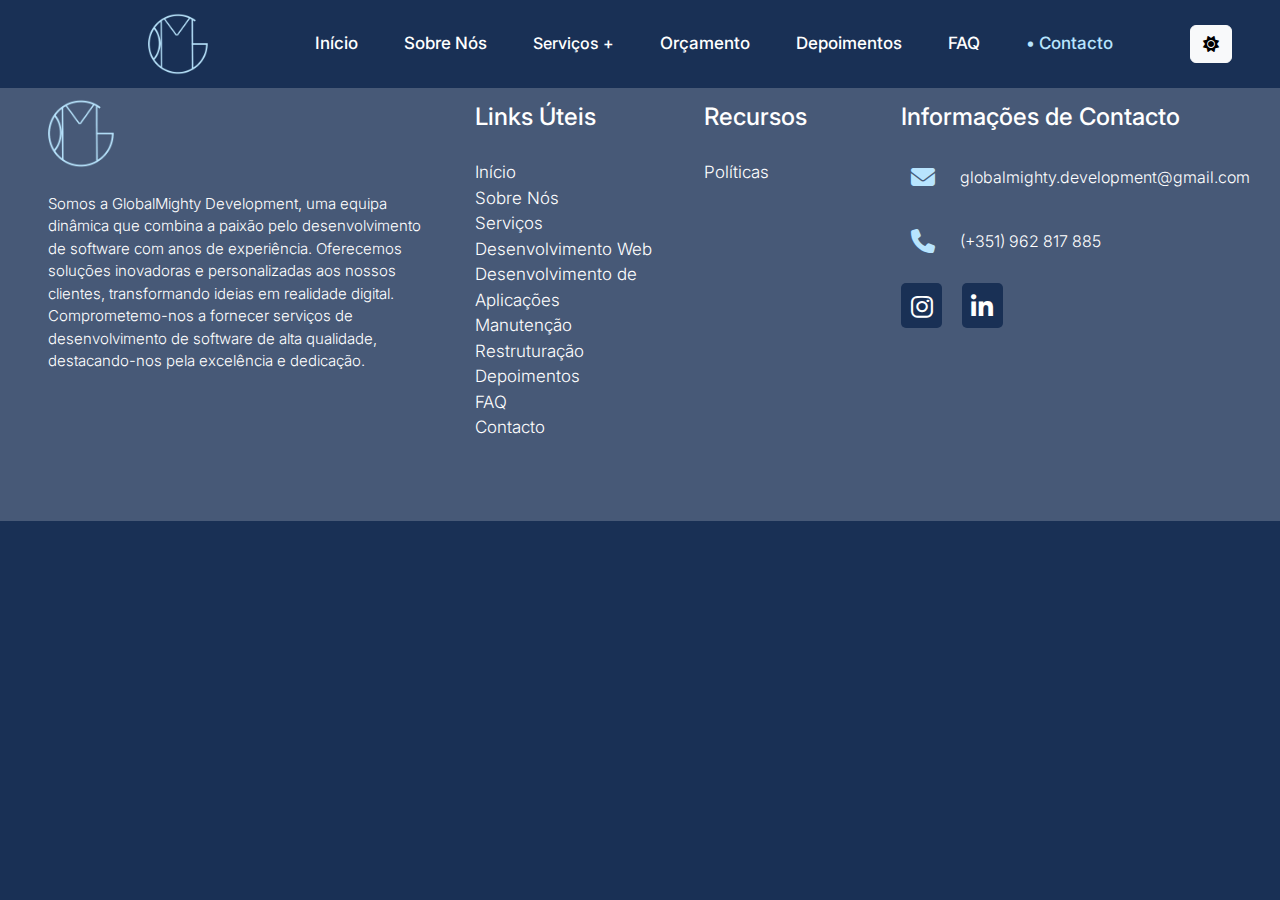
==== agradecimentos/agradecimento-contacto.html @ f784cde9 "Remove search" ====
<!DOCTYPE html>
<html lang="pt-PT">

<head>
    <meta charset="UTF-8">
    <meta http-equiv="X-UA-Compatible" content="IE=edge">
    <meta name="viewport" content="width=device-width, initial-scale=1.0">

    <link rel="preconnect" href="https://fonts.googleapis.com">
    <link rel="preconnect" href="https://fonts.gstatic.com" crossorigin>
    <link href="https://fonts.googleapis.com/css2?family=Inter:wght@100;300;400;500;600;700;800;900&display=swap"
        rel="stylesheet">

    <link rel="icon" href="../ASSETS/xIcon.png">
    <link href="../ASSETS/fontawesome-free-6.4.2-web/css/all.css" rel="stylesheet">
    <link rel="stylesheet" href="../CSS/bootstrap.min.css">
    <link rel="stylesheet" href="../CSS/darkMode.css">
    <link rel="stylesheet" href="../CSS/lightMode.css">
    <link rel="stylesheet" href="../CSS/styles.css">
    <title>GlobalMighty - Agradecemos o Contacto</title>
</head>

<body class="dark" onload="setLastPage('Contacto')">
    <header>
        <nav class="navbar navbar-expand-lg navbar-dark bg-ghost fixed-top ps-5 pe-5">
            <div class="container-fluid">
                <a class="navbar-brand dark-Logo" onclick="getPointSubPage('#Inicio')">
                    <img id="logoDark" class="logo" src="../ASSETS/logoDark.png" alt="GlobalMighty">
                    <img id="logoLight" class="logo hidden" src="../ASSETS/logoLight.png" alt="GlobalMighty">
                </a>
                <button class="navbar-toggler collapsed d-flex d-lg-none flex-column justify-content-around"
                    type="button" data-bs-toggle="collapse" data-bs-target="#navbarSupportedContent"
                    aria-controls="navbarSupportedContent" aria-expanded="false" aria-label="Toggle navigation">
                    <span class="toggler-icon top-bar"></span>
                    <span class="toggler-icon middle-bar"></span>
                    <span class="toggler-icon bottom-bar"></span>
                </button>
                <div class="collapse navbar-collapse" id="navbarSupportedContent">
                    <ul class="navbar-nav ms-auto me-auto mb-2 mb-lg-0">
                        <li class="nav-item">
                            <a class="nav-link active" id="InicioNav" aria-current="page"
                                onclick="getPointSubPage('#Inicio')"><span class="" id="dotInicio">&#8226;</span>
                                Início</a>
                        </li>
                        <li class="nav-item">
                            <a class="nav-link active" id="SobreNosNav" onclick="getPointSubPage('#SobreNos')"><span
                                    class="hidden" id="dotSobreNos">&#8226;</span> Sobre Nós</a>
                        </li>
                        <li class="nav-item dropdown">
                            <a class="nav-link active dropbtn" id="ServicosNav"
                                onclick="getPointSubPage('#Servicos')"><span class="hidden"
                                    id="dotServicos">&#8226;</span> Serviços +</a>
                            <div class="dropdown-content">
                                <a href="../servicos/desenvolvimento-web.html">Desenvolvimento Web</a>
                                <a href="../servicos/desenvolvimento-apps.html">Desenvolvimento de Aplicações</a>
                                <a href="../servicos/manutencao.html">Manutenção</a>
                                <a id="dropdownItem4" href="../servicos/restruturacao.html">Restruturação</a>
                            </div>
                        </li>
                        <li class="nav-item">
                            <a class="nav-link active" id="OrcamentoNav" onclick="getPointSubPage('#Orcamento')"><span
                                    class="hidden" id="dotOrcamento">&#8226;</span> Orçamento</a>
                        </li>
                        <li class="nav-item">
                            <a class="nav-link active" id="DepoimentosNav"
                                onclick="getPointSubPage('#Depoimentos')"><span class="hidden"
                                    id="dotDepoimentos">&#8226;</span> Depoimentos</a>
                        </li>
                        <li class="nav-item">
                            <a class="nav-link active" id="FAQNav" onclick="getPointSubPage('#FAQ')"><span
                                    class="hidden" id="dotFAQ">&#8226;</span> FAQ</a>
                        </li>
                        <li class="nav-item">
                            <a class="nav-link active" id="ContactoNav" onclick="getPointSubPage('#Contacto')"><span
                                    class="hidden" id="dotContacto">&#8226;</span> Contacto</a>
                        </li>
                    </ul>
                    <ul class="navbar-nav ms-auto mb-2 mb-lg-0">
                        <li class="nav-item">
                            <button class="btn btn-light tema" onclick="changeTema()">
                                <i class="fa-solid fa-sun"></i>
                            </button>
                        </li>
                    </ul>
                </div>
            </div>
        </nav>
    </header>

    <main>
        <div class="conteudo container-fluid text-center">
            <section id="agradecimento" class="agradecimento">
                <div class="titulo">Agradecemos por entrar em contacto!</div>
                <div class="subtitulo">Responderemos à sua mensagem assim possivel.</div>
            </section>
        </div>
    </main>

    <footer class="p-5">
        <div class="row">
            <div class="col-12 col-xl-4 mb-3 marginEnd">
                <div class="logo">
                    <img id="logoDarkFooter" class="" src="../ASSETS/logoDark.png" alt="GlobalMighty">
                    <img id="logoLightFooter" class="hidden" src="../ASSETS/logoLight.png" alt="GlobalMighty">
                </div>
                <div class="descricao">
                    Somos a GlobalMighty Development, uma equipa dinâmica que combina a paixão pelo desenvolvimento de
                    software com anos de experiência. Oferecemos soluções inovadoras e personalizadas aos nossos
                    clientes, transformando ideias em realidade digital.
                    Comprometemo-nos a fornecer serviços de desenvolvimento de software de alta qualidade,
                    destacando-nos pela excelência e dedicação.
                </div>
            </div>
            <div class="col-12 col-xl-2 mb-3 marginEnd">
                <div class="titulo">Links Úteis</div>
                <div class="items">
                    <ul class="footerLinks">
                        <li class="link"><a onclick="getPointSubPage('#Inicio')">
                                Início</a>
                        </li>
                        <li class="link"><a onclick="getPointSubPage('#SobreNos')">
                                Sobre Nós</a>
                        </li>
                        <li class="link"><a onclick="getPointSubPage('#Servicos')">
                                Serviços</a>
                        </li>
                        <li class="link"><a href="../servicos/desenvolvimento-web.html">
                                Desenvolvimento Web</a>
                        </li>
                        <li class="link"><a href="../servicos/desenvolvimento-apps.html">
                                Desenvolvimento de Aplicações</a>
                        </li>
                        <li class="link"><a href="../servicos/manutencao.html">
                                Manutenção</a>
                        </li>
                        <li class="link"><a href="../servicos/restruturacao.html">
                                Restruturação</a>
                        </li>
                        <li class="link"><a onclick="getPointSubPage('#Depoimentos')">
                                Depoimentos</a>
                        </li>
                        <li class="link"><a onclick="getPointSubPage('#FAQ')">
                                FAQ</a>
                        </li>
                        <li class="link"><a onclick="getPointSubPage('#Contacto')">
                                Contacto</a>
                        </li>
                    </ul>
                </div>
            </div>
            <div class="col-12 col-xl-2 mb-3">
                <div class="titulo">Recursos</div>
                <div class="items">
                    <ul class="footerLinks">
                        <li class="link"><a href="">
                                Políticas</a>
                        </li>
                    </ul>
                </div>
            </div>
            <div class="col-12 col-xl-3 mb-3">
                <div class="titulo">Informações de Contacto</div>
                <div class="contactos">
                    <div class="row">
                        <div class="item row">
                            <div class="email">
                                <i class="icon fa-solid fa-envelope"></i><span
                                    class="texto">globalmighty.development@gmail.com</span>
                            </div>
                        </div>
                    </div>
                    <div class="row">
                        <div class="item">
                            <div class="telemovel">
                                <i class="icon fa-solid fa-phone"></i><span class="texto">(+351) 962 817 885</span>
                            </div>
                        </div>
                    </div>
                    <div class="redesSociais">
                        <div class="item instagram"><a href="https://www.instagram.com/globalmighty/" target="_blank"><i
                                    class="fa-brands fa-instagram"></i></a></div>
                        <div class="item linkedin"><a href="https://www.linkedin.com/company/globalmighty-development"
                                target="_blank"><i class="fa-brands fa-linkedin-in"></i></a></div>
                    </div>
                </div>
            </div>
        </div>
    </footer>

    <script src="../JS/bootstrap.bundle.min.js"></script>
    <script src="../JS/main.js"></script>
    <script src="../JS/tema.js"></script>
</body>

</html>
---- CSS/darkMode.css ----
:root {
    /* darkMode */
    --darkMode-background-color: #193055;
    --darkMode-color: #ffffff;
    --darkMode-corNav: #B8E4FE;
    --darkMode-hover: #8E8FFA;
}


body.dark {
    background-color: #193055;
    color: #ffffff;
}

.dark .bg-ghost {
    background-color: var(--darkMode-background-color);
}

.dark .nav-link:hover {
    color: var(--darkMode-corNav) !important;
}

.dark .nav-item #InicioNav {
    color: var(--darkMode-corNav);
}

.dark .toggler-icon {
    background: #ffffff;
}

.dropbtn {
    color: white;
}

.dropdown-content {
    background-color: #ffffff;
    box-shadow: 0px 8px 16px 0px rgba(0, 0, 0, 0.2);
}

.dropdown-content a {
    color: #000 !important;
}

.dropdown-content a:hover {
    background-color: #dddd;
}

.dark a {
    color: #ffffff;
}

.dark a:hover {
    color: var(--darkMode-corNav);
}

.dark .slogan {
    color: var(--darkMode-corNav);
}

.dark .Inicio .titulo .dualTone {
    color: var(--darkMode-corNav);
}

.dark .Inicio .btnServicos .btn {
    color: var(--darkMode-corNav);
    border-color: var(--darkMode-corNav);
}

.dark .Inicio .btnServicos .btn:hover {
    color: var(--darkMode-color);
    border-color: var(--darkMode-hover);
    box-shadow: inset 0px 0px 50px 5px rgba(142, 143, 250, 0.65);
}

.dark .sobreNos .titulo .dualTone {
    color: var(--darkMode-corNav);
}

.dark .sobreNos .btnServicos .btn {
    color: var(--darkMode-corNav);
    border-color: var(--darkMode-corNav);
}

.dark .sobreNos .btnServicos .btn:hover {
    color: var(--darkMode-color);
    border-color: var(--darkMode-hover);
    box-shadow: inset 0px 0px 50px 5px rgba(142, 143, 250, 0.65);
}

.dark .sobreNos .pontosFortes .conteudo .imagem {
    background: rgba(184, 228, 254, 0.30);
}

.dark .sobreNos .pontosFortes .conteudo .imagem .icon {
    color: #B8E4FE;
}

.dark .servicos .titulo .dualTone {
    color: var(--darkMode-corNav);
}

.dark .servicos .servicosList .card {
    border-color: var(--darkMode-corNav);
}

.dark .servicos .servicosList .card {
    border-color: var(--darkMode-corNav);
}

.dark .servicos .servicosList .card .icon {
    color: var(--darkMode-corNav);
}

.dark .servicos .servicosList .card .lerMais a {
    color: var(--darkMode-corNav);
}

.dark .servicos .servicosList .card .icon svg {
    fill: var(--darkMode-corNav) !important;
    color: var(--darkMode-corNav) !important;
}

.dark .contacto .titulo .dualTone {
    color: var(--darkMode-corNav);
}

.dark .contacto form .inputGrupo .input {
    background: rgba(255, 255, 255, 0.10);
    color: var(--darkMode-color);
}

.dark .contacto form .inputGrupo .input:focus {
    box-shadow: 0 0 10px 5px rgba(184, 229, 255, 0.4);
}

.dark .contacto form .btnContacto .btn {
    border: 2px solid var(--darkMode-corNav);
    color: var(--darkMode-corNav);
}

.dark .contacto form .btnContacto .btn:hover {
    color: var(--darkMode-color);
    border-color: var(--darkMode-hover);
    box-shadow: inset 0px 0px 50px 5px rgba(142, 143, 250, 0.65);
}


.dark .depoimentos .bgDepoimento {
    background: rgba(255, 255, 255, 0.20);
}


.dark .depoimentos .bgDepoimento .depoimento .depoimentoCard .dualTone {
    color: var(--darkMode-corNav);
}


.dark .depoimentos .bgDepoimento .depoimento .btnDepoimento i:hover {
    color: var(--darkMode-corNav);
}

.dark .depoimentos .bgDepoimento .depoimento .btnDepoimento i:active,
.dark .depoimentos .bgDepoimento .depoimento .btnDepoimento i:focus {
    color: var(--darkMode-background-color);
}

.dark .faq .dualTone {
    color: var(--darkMode-corNav);
}

.dark .faq .accordion {
    --bs-accordion-bg: none;
    --bs-accordion-color: none;
    --bs-accordion-border-color: var(--darkMode-corNav);
    --bs-accordion-border-width: 2px;
    --bs-accordion-btn-color: var(--darkMode-color);
    --bs-accordion-btn-bg: var(--darkMode-background-color);
    --bs-accordion-btn-focus-border-color: var(--darkMode-corNav);
    --bs-accordion-btn-focus-box-shadow: none;
    --bs-accordion-active-color: var(--darkMode-color);
    --bs-accordion-active-bg: var(--darkMode-background-color);
}


.dark .orcamento .titulo .dualTone {
    color: var(--darkMode-corNav);
}

.dark .orcamento form .inputGrupo .input {
    background: rgba(255, 255, 255, 0.10);
    color: var(--darkMode-color);
}

.dark .orcamento form .inputGrupo .input:focus {
    box-shadow: 0 0 10px 5px rgba(184, 229, 255, 0.4);
}

.dark .orcamento form .inputGrupo .form-select {
    background: rgba(255, 255, 255, 0.10);
    color: var(--darkMode-color);
}

.dark .orcamento form .inputGrupo .form-check-input:focus,
.dark .orcamento form .inputGrupo .form-check-input:hover{
    box-shadow: 0 0 10px 1px rgba(184, 229, 255, 0.4);
}

.dark .orcamento form .inputGrupo .form-select option {
    background-color: #193055;
}

.dark .orcamento form .inputGrupo .form-select:focus {
    box-shadow: 0 0 10px 5px rgba(184, 229, 255, 0.4);
}

.dark .orcamento form .btnOrcamento .btn {
    border: 2px solid var(--darkMode-corNav);
    color: var(--darkMode-corNav);
}

.dark .orcamento form .btnOrcamento .btn:hover {
    color: var(--darkMode-color);
    border-color: var(--darkMode-hover);
    box-shadow: inset 0px 0px 50px 5px rgba(142, 143, 250, 0.65);
}

.dark footer {
    background-color: rgba(255, 255, 255, 0.20);
}

.dark footer .footerLinks .link {
    color: var(--darkMode-color);
}

.dark footer .footerLinks .link:hover {
    color: var(--darkMode-corNav);
}

.dark footer .contactos .texto {
    color: var(--darkMode-color);
}

.dark footer .contactos .icon {
    color: var(--darkMode-corNav);
}

.dark footer .contactos .redesSociais .item {
    background-color: var(--darkMode-background-color);
}

.dark .servico .dualTone {
    color: var(--darkMode-corNav);
}

.dark .servico .foto img {
    filter: drop-shadow(3px 4px 9px rgba(0, 0, 0, 0.45));
}

.dark .servico .sideContainer1,
.dark .servico .sideContainer2 {
    background: rgba(255, 255, 255, 0.20);
}

.dark .servico .sideContainer1 .item {
    color: var(--darkMode-color);
    background: rgba(25, 48, 85, 0.50);
}

.dark .servico .sideContainer1 .item:hover {
    background-color: var(--darkMode-background-color);
}

.dark .servico .sideContainer1 .item:hover a {
    color: var(--darkMode-color);
}

.dark .servico .sideContainer1 .item svg {
    fill: var(--darkMode-color);
}

.dark .servico .sideContainer2 .redesSociais .redes .item {
    background-color: var(--darkMode-background-color);
}
---- CSS/lightMode.css ----
:root {
    /* lightMode */
    --lightMode-background-color: #ffff;
    --lightMode-color: #000;
    --lightMode-corNav: #193055;
    --lightMode-hover: #7752FE;
}


body.light {
    background-color: var(--lightMode-background-color);
    color: var(--lightMode-color);
}

.light .bg-ghost {
    background-color: var(--lightMode-background-color);
}

.light .nav-link {
    color: var(--lightMode-corNav) !important;
}

.light .nav-link:hover {
    color: var(--lightMode-corNav) !important;
}

.light #InicioNav {
    color: var(--lightMode-corNav);
}

.light .toggler-icon {
    background: var(--lightMode-corNav);
}

.light .procurar i {
    color: #000;
}

/* .light .procurar:hover{ 
    background-color: #ffff !important;
} */

.light a {
    color: var(--lightMode-corNav);
}

.light a:hover {
    color: var(--lightMode-corNav);
}

.light a:hover {
    color: var(--lightMode-hover);
}

.light .slogan {
    color: var(--lightMode-corNav);
}

.light .Inicio .titulo .dualTone {
    color: var(--lightMode-corNav);
}

.light .Inicio .btnServicos .btn {
    color: var(--lightMode-corNav);
    border-color: var(--lightMode-corNav);
}

.light .Inicio .btnServicos .btn:hover {
    color: var(--lightMode-corNav);
    border-color: var(--lightMode-hover);
    box-shadow: inset 0px 0px 50px 5px rgba(119, 82, 254, 0.65);
}

.light .sobreNos .titulo .dualTone {
    color: var(--lightMode-corNav);
}

.light .sobreNos .btnServicos .btn {
    color: var(--lightMode-corNav);
    border-color: var(--lightMode-corNav);
}

.light .sobreNos .btnServicos .btn:hover {
    color: var(--lightMode-corNav);
    border-color: var(--lightMode-hover);
    box-shadow: inset 0px 0px 50px 5px rgba(119, 82, 254, 0.65);
}

.light .sobreNos .pontosFortes .conteudo .imagem {
    background: rgba(25, 49, 87, 0.30)
}

.light .sobreNos .pontosFortes .conteudo .imagem .icon {
    color: var(--lightMode-corNav);
}

.light .servicos .titulo .dualTone {
    color: var(--lightMode-corNav);
}

.light .servicos .servicosList .card {
    border-color: var(--lightMode-corNav);
}

.light .servicos .servicosList .card .icon svg {
    fill: var(--lightMode-corNav) !important;
    color: var(--lightMode-corNav) !important;
}

.light .contacto .titulo .dualTone {
    color: var(--lightMode-corNav);
}

.light .contacto form .inputGrupo .input {
    background: rgba(25, 49, 87, 0.25);
    color: var(--lightMode-color);
}

.light .contacto form .inputGrupo .input:focus {
    box-shadow: 0 0 10px 5px rgba(25, 49, 87, 0.5);
}

.light .contacto form .btnContacto .btn {
    border: 2px solid var(--lightMode-corNav);
    color: var(--lightMode-corNav);
}

.light .contacto form .btnContacto .btn:hover {
    color: var(--lightMode-corNav);
    border-color: var(--lightMode-hover);
    box-shadow: inset 0px 0px 50px 5px rgba(119, 82, 254, 0.65);
}

.light .depoimentos .bgDepoimento {
    background: rgba(25, 49, 87, 0.25);
}

.light .depoimentos .bgDepoimento .depoimento .depoimentoCard .dualTone {
    color: var(--lightMode-corNav);
}

.light .depoimentos .bgDepoimento .depoimento .btnDepoimento i {
    color: var(--lightMode-corNav);
}

.light .depoimentos .bgDepoimento .depoimento .btnDepoimento i:hover {
    color: var(--lightMode-corNav);
}

.light .depoimentos .bgDepoimento .depoimento .btnDepoimento i:active,
.light .depoimentos .bgDepoimento .depoimento .btnDepoimento i:focus {
    color: var(--lightMode-hover);
}

.light .faq .accordion {
    --bs-accordion-bg: none;
    --bs-accordion-color: none;
    --bs-accordion-border-color: var(--lightMode-corNav);
    --bs-accordion-border-width: 2px;
    --bs-accordion-btn-color: var(--lightMode-color);
    --bs-accordion-btn-bg: var(--lightMode-background-color);
    --bs-accordion-btn-focus-border-color: var(--lightMode-corNav);
    --bs-accordion-btn-focus-box-shadow: none;
    --bs-accordion-active-color: var(--lightMode-color);
    --bs-accordion-active-bg: var(--lightMode-background-color);
}


.light .orcamento .titulo .dualTone {
    color: var(--lightMode-corNav);
}

.light .orcamento form .inputGrupo .input {
    background: rgba(25, 49, 87, 0.25);
    color: var(--lightMode-color);
}

.light .orcamento form .inputGrupo .input:focus {
    box-shadow: 0 0 10px 5px rgba(25, 49, 87, 0.5);
}

.light .orcamento form .inputGrupo .form-select {
    background: rgba(25, 49, 87, 0.25);
    color: var(--lightMode-color);
}

.light .orcamento form .inputGrupo .form-select:focus {
    box-shadow: 0 0 10px 5px rgba(25, 49, 87, 0.5);
}

.light .orcamento form .inputGrupo .form-check-input:focus,
.light .orcamento form .inputGrupo .form-check-input:hover{
    box-shadow: 0 0 10px 1px rgba(25, 49, 87, 0.5);
}

.light .orcamento form .btnOrcamento .btn {
    border: 2px solid var(--lightMode-corNav);
    color: var(--lightMode-corNav);
}

.light .orcamento form .btnOrcamento .btn:hover {
    color: var(--lightMode-corNav);
    border-color: var(--lightMode-hover);
    box-shadow: inset 0px 0px 50px 5px rgba(119, 82, 254, 0.65);
}

.light footer {
    background-color: rgba(25, 49, 87, 0.4);
}

.light footer .footerLinks .link {
    color: var(--lightMode-corNav);
}

.light footer .footerLinks .link a:hover {
    color: var(--lightMode-hover);
}

.light footer .footerLinks .link:hover {
    color: var(--lightMode-corNav);
}

.light footer .contactos .texto {
    color: var(--lightMode-corNav);
}

.light footer .contactos .icon {
    color: var(--lightMode-corNav);
}

.light footer .contactos .redesSociais .item {
    background-color: rgba(25, 49, 87, 0.3);
    color: var(--lightMode-corNav);
}

.light footer .contactos .redesSociais .item:hover {
    background-color: rgba(119, 82, 254, 0.4);
    color: var(--lightMode-background-color);
}

.light .servico .dualTone {
    color: var(--lightMode-corNav);
}

.light .servico .foto img {
    filter: drop-shadow(3px 4px 9px rgba(0, 0, 0, 0.45));
}

.light .servico .sideContainer1,
.light .servico .sideContainer2 {
    background: rgba(25, 49, 87, 0.3);
}

.light .servico .sideContainer1 .item {
    color: var(--lightMode-color);
    background: rgba(184, 228, 254, 0.70);
}

.light .servico .sideContainer1 .item:hover {
    background-color: var(--lightMode-background-color);
}

.light .servico .sideContainer1 .item:hover a {
    color: var(--lightMode-hover);
}


.light .servico .sideContainer1 .item svg {
    fill: var(--lightMode-corNav);
}

.light .servico .sideContainer1 .item:hover svg {
    fill: var(--lightMode-hover);
}

.light .servico .sideContainer2 .redesSociais .redes .item {
    background-color: rgba(25, 49, 87, 0.3);
    color: var(--lightMode-corNav);
}

.light .servico .sideContainer2 .redesSociais .redes .item:hover {
    background-color: rgba(119, 82, 254, 0.4);
    color: var(--lightMode-background-color);
}
---- CSS/styles.css ----
body {
    font-family: 'Inter', sans-serif;
    font-weight: 500;
    font-size: 17px;
}

.container-fluid {
    --bs-gutter-x: 0
}

.showned {
    display: inline;
    animation: 0.5s forwards show-right;
}

.hidden {
    display: none !important;
}

.navbar {
    user-select: none;
    -webkit-user-drag: none;
}

.navbar-brand {
    margin: 0;
    max-width: 200px;
}

.navbar-brand .logo {
    width: 30%;
    height: 30%;
    margin-left: 50%;
    user-select: none;
    -webkit-user-drag: none;
}

.nav-link {
    cursor: pointer;
    transition: all 0.2s ease-in-out;
}

.nav-link span {
    cursor: pointer;
    transition: all 0.2s ease-in-out;
}

.btn {
    transition: color 0.3s ease-in-out 0s, background-color 0.3s ease-in-out 0s, border-color 0.3s ease-in-out 0s, box-shadow 0.3s ease-in-out 0s;
}

#pesquisa {
    border: none;
    height: 38px;
    background-color: transparent;
    width: 130px;
}

input[type="search"]::-webkit-search-cancel-button {
    -webkit-appearance: none;
    height: 1em;
    width: 1em;
    border-radius: 50em;
    background: url(https://pro.fontawesome.com/releases/v5.10.0/svgs/solid/times-circle.svg) no-repeat 50% 50%;
    background-size: contain;
    opacity: 0.5;
    pointer-events: none;
}

input[type="search"]:focus::-webkit-search-cancel-button {
    opacity: 1;
    pointer-events: all;
}

.procurar {
    border: none;
    height: 38px;
}

@media screen and (min-width: 1680px) {
    #pesquisa {
        width: 200px;
    }
}

@media screen and (max-width: 1400px) {
    #pesquisa {
        width: 80px;
    }
}

@media screen and (min-width: 1249px) {
    .nav-link {
        margin-left: 30px;
    }

    .tema {
        margin-left: 10px;
    }
}

@media screen and (max-width: 1249px) {
    #pesquisa {
        width: 80px;
    }
}

@media screen and (max-width: 1150px) {
    .navbar-brand .logo {
        margin: 0px;
    }
    #pesquisa {
        width: 70px;
    }
}

@media screen and (max-width: 1050px) {
    .navbar-brand .logo {
        margin: 0px;
    }
}

@media screen and (min-width: 992px) {
    .tema {
        margin-left: 10px;
    }
}

@media screen and (max-width: 992px) {
    #pesquisa {
        width: 200px;
        margin-bottom: 10px;
    }
}

@media screen and (max-width: 462px) {
    .navbar-brand {
        width: 70%;
    }

    .navbar-brand .logo {
        width: 30%;
        height: 30%;
    }
}

.navbar-toggler {
    border: none;
    width: 20px;
    height: 20px;
    position: relative;
    transition: 0.5s ease-in-out;
}

.navbar-toggler,
.navbar-toggler:focus,
.navbar-toggler:active,
.navbar-toggler-icon:focus {
    outline: none;
    box-shadow: none;
    border: 0;
}

.navbar-toggler span {
    margin: 0;
    padding: 0;
}

.middle-bar {
    margin-top: 0 !important;
}

.toggler-icon {
    display: block;
    position: absolute;
    height: 3px;
    width: 100%;
    border-radius: 1px;
    opacity: 1;
    left: 0;
    transform: rotate(0deg);
    transition: 0.35s ease-in-out;
}

.navbar-toggler .top-bar {
    margin-top: 0px !important;
    transform: rotate(135deg);
}

.navbar-toggler .middle-bar {
    opacity: 0 !important;
    filter: alpha(opacity=0) !important;

}

.navbar-toggler .bottom-bar {
    margin-top: 0px !important;
    transform: rotate(-135deg);
}

.navbar-toggler.collapsed .top-bar {
    margin-top: -15px !important;
    transform: rotate(0deg);
}

.navbar-toggler.collapsed .middle-bar {
    opacity: 1 !important;
    filter: alpha(opacity=100) !important;
}

.navbar-toggler.collapsed .bottom-bar {
    margin-top: 15px !important;
    transform: rotate(0deg);
}

.dropbtn {
    font-size: 16px;
    border: none;
}

.dropdown {
    position: relative;
    display: inline-block;
}

.dropdown-content {
    display: none;
    position: absolute;
    min-width: 100px;
    border-radius: 0px 0px 10px 10px;
    z-index: 1;
    transition: all 0.2s ease-in-out;
    user-select: none;
    -webkit-user-drag: none;
}

.dropdown-content a {
    user-select: none;
    -webkit-user-drag: none;
    padding: 12px 16px;
    text-decoration: none;
    display: block;
}

.dropdown-content #dropdownItem4:hover {
    border-radius: 0px 0px 10px 10px;
}

.dropdown:hover .dropdown-content {
    display: block;
}

@media screen and (min-width: 1249px) {
    .dropdown:hover .dropdown-content {
        margin-left: 30px;
    }
}

.Inicio {
    padding-top: 12%;
    margin-bottom: 8.75%;
}

a i {
    font-size: 25px;
    transition: 0.2s ease-in-out;
}

ul {
    padding: 0;
}

.Inicio .redesSociais {
    margin-bottom: 20px;
}

.Inicio .redesSociais .redeSocial {
    margin-right: 10px;
}

.Inicio .slogan {
    font-size: 17px;
}

.Inicio .slogan .dot {
    margin: 0px 10px;
}

.Inicio .titulo {
    font-size: 3.3582vw;
    font-weight: 600;
    margin-top: 20px;
    margin-bottom: 33px;
}

.Inicio .btnServicos .btn {
    font-size: 0.88541vw;
    border: 2px solid;
    padding: 10px 39px;
    border-radius: 0px 25px 0px 25px;
}

.Inicio #svgHome {
    width: 100%;
    max-width: 427px;
    max-height: 390px;
}

@media screen and (max-width: 1600px) {
    .Inicio .btnServicos .btn {
        font-size: 1.1vw;
    }
}

@media screen and (max-width: 1400px) {
    .Inicio .btnServicos .btn {
        font-size: 1.3vw;
    }
}

@media screen and (max-width: 1249px) {
    .Inicio {
        padding-top: 15%;
        margin-bottom: 5%;
    }

    .Inicio .btnServicos .btn {
        font-size: 1.5vw;
    }
}

@media screen and (max-width: 992px) {
    .Inicio .btnServicos .btn {
        font-size: 1.5vw;
    }
}

@media screen and (max-width: 767px) {
    .Inicio {
        padding-top: 20%;
        margin-bottom: 10%;
    }

    .SVG,
    .Inicio .containerSVG {
        display: none;
    }

    .Inicio .titulo {
        font-size: 5vw;
    }

    .Inicio .btnServicos .btn {
        font-size: 2vw;
    }
}

@media screen and (max-width: 580px) {
    .Inicio {
        padding-top: 25%;
        margin-bottom: 8.5%;
    }

    .Inicio .titulo {
        font-size: 6vw;
    }

    .Inicio .btnServicos .btn {
        font-size: 3vw;
    }
}

@media screen and (max-width: 462px) {
    .Inicio {
        padding-top: 30%;
        margin-bottom: 15%;
    }

    .Inicio .titulo {
        font-size: 6.5vw;
    }

    .Inicio .btnServicos .btn {
        font-size: 3.5vw;
    }
}


.tilt-box-wrap {
    width: 400px;
    height: 400px;
    position: relative;
    transition: all 0.6s ease-out;
    perspective: 1000px
}

.tilt-box-wrap:hover {
    transition: all 0.2s linear;
    transform: scale(1.1);
}

.tilt-box {
    width: 100%;
    height: 100%;
    position: relative;
    display: flex;
    align-items: center;
    justify-content: space-around;
    transition: all 0.6s ease-out;
    transform: rotateX(0deg) rotateY(0deg);
    perspective: 500px;
    transform-style: preserve-3d;
}

.tilt-box strong {
    transform: translateZ(40px);
}

.t_over {
    width: 33.333%;
    height: 33.333%;
    position: absolute;
    z-index: 1;
}

.t_over:nth-child(1) {
    left: 0;
    top: 0;
}

.t_over:nth-child(2) {
    left: 33.333%;
    top: 0;
}

.t_over:nth-child(4) {
    left: 0;
    top: 33.333%;
}

.t_over:nth-child(5) {
    left: 33.333%;
    top: 33.333%;
}

.t_over:nth-child(6) {
    left: 66.666%;
    top: 33.333%;
}

.t_over:nth-child(7) {
    left: 0;
    top: 66.666%;
}

.t_over:nth-child(8) {
    left: 33.333%;
    top: 66.666%;
}

.t_over:nth-child(9) {
    left: 66.666%;
    top: 66.666%;
}

.t_over:nth-child(1):hover~.tilt-box {
    transform: rotateX(-15deg) rotateY(15deg);
}

.t_over:nth-child(2):hover~.tilt-box {
    transform: rotateX(-15deg) rotateY(5deg)
}

.t_over:nth-child(3):hover~.tilt-box {
    transform: rotateX(-15deg) rotateY(-15deg)
}

.t_over:nth-child(4):hover~.tilt-box {
    transform: rotateX(5deg) rotateY(15deg)
}

.t_over:nth-child(5):hover~.tilt-box {
    transform: rotateX(5deg) rotateY(5deg)
}

.t_over:nth-child(6):hover~.tilt-box {
    transform: rotateX(5deg) rotateY(-15deg)
}

.t_over:nth-child(7):hover~.tilt-box {
    transform: rotateX(15deg) rotateY(15deg);
}

.t_over:nth-child(8):hover~.tilt-box {
    transform: rotateX(15deg) rotateY(5deg)
}

.t_over:nth-child(9):hover~.tilt-box {
    transform: rotateX(15deg) rotateY(-15deg)
}


.sobreNos {
    padding-top: 8.75%;
    margin-bottom: 8.75%;
}

.sobreNos .slogan {
    font-size: 17px;
}

.sobreNos .slogan .dot {
    margin: 0px 10px;
}

.sobreNos .titulo {
    font-size: 1.8vw;
    font-weight: 600;
    margin-top: 20px;
    margin-bottom: 33px;
}

.sobreNos .descricao {
    font-size: 16px;
    font-weight: 400;
    max-width: 600px;
}

.sobreNos .pontosFortes {
    margin-top: 84px;
}

.sobreNos .pontosFortes .conteudo {
    display: flex;
}

.sobreNos .pontosFortes .conteudo .imagem {
    height: 55px;
    min-width: 55px;
    border-radius: 5px;
    margin-right: 11px;
}

.sobreNos .pontosFortes .conteudo .imagem .icon {
    height: 100%;
    width: 100%;
    transform: translateY(20%);
    font-size: 34px;
    text-align: center;
}

.sobreNos .pontosFortes .conteudo .informacoes .titulo {
    font-size: 22px;
    font-weight: 500;
    margin: 0;
}

.sobreNos .pontosFortes .conteudo .informacoes .descricao {
    font-size: 15px;
    font-weight: 400;
}

.sobreNos #svgSobreNos {
    width: 100%;
    max-width: 427px;
    max-height: 390px;
}

.sobreNos .containerSVG {
    transform: translateY(15%);
}

.sobreNos .btnServicos .btn {
    font-size: 0.88541vw;
    border: 2px solid;
    padding: 10px 39px;
    border-radius: 0px 25px 0px 25px;
}


@media screen and (max-width: 1600px) {
    .sobreNos .btnServicos .btn {
        font-size: 1.1vw;
    }
}

@media screen and (max-width: 1400px) {
    .sobreNos .titulo {
        font-size: 2vw;
    }

    .sobreNos .btnServicos .btn {
        font-size: 1.3vw;
    }
}

@media screen and (max-width: 1249px) {
    .sobreNos {
        padding-top: 5%;
    }

    .sobreNos .btnServicos .btn {
        font-size: 1.5vw;
    }
}

@media screen and (max-width: 1200px) {
    .sobreNos .titulo {
        font-size: 2.3vw;
    }

    .sobreNos .SVG,
    .sobreNos .containerSVG {
        display: none;
    }
}

@media screen and (max-width: 992px) {
    .sobreNos .titulo {
        font-size: 2.5vw;
    }

    .sobreNos .btnServicos .btn {
        font-size: 1.5vw;
    }
}

@media screen and (max-width: 767px) {
    .sobreNos {
        padding-top: 10%;
    }

    .sobreNos .titulo {
        font-size: 4vw;
    }

    .sobreNos .btnServicos .btn {
        font-size: 2vw;
    }
}

@media screen and (max-width: 580px) {
    .sobreNos {
        padding-top: 8.5%;
    }

    .sobreNos .titulo {
        font-size: 4vw;
    }

    .sobreNos .btnServicos .btn {
        font-size: 3vw;
    }
}

@media screen and (max-width: 462px) {
    .sobreNos {
        padding-top: 15%;
    }

    .sobreNos .titulo {
        font-size: 5vw;
    }

    .sobreNos .btnServicos .btn {
        font-size: 3.5vw;
    }
}

.servicos {
    padding-top: 8.75%;
    margin-bottom: 8%;
}

.servicos .slogan {
    font-size: 17px;
}

.servicos .slogan .dot {
    margin: 0px 10px;
}

.servicos .titulo {
    font-size: 1.8vw;
    font-weight: 600;
    margin-top: 20px;
    margin-bottom: 33px;
}

.servicos .servicosList .card {
    min-height: 260px;
    max-width: 500px;
    min-width: 300px;
    background: none;
    border: 2px solid;
    border-radius: 10px;
}

.servicos .servicosList .card {
    min-height: 300px;
    max-width: 500px;
    min-width: 300px;
    background: none;
    border: 2px solid;
    border-radius: 10px;
    padding: 26px 30px;
}

.servicos .servicosList .card .titulo {
    font-size: 20px;
    font-weight: 500;
    margin-top: 27px;
    margin-bottom: 10px;
}

.servicos .servicosList .card .descricao {
    margin-bottom: 35px;
    min-height: 80px;
    font-weight: 400;
    font-size: 15px;
}

.servicos .servicosList .card .lerMais a {
    font-size: 17px;
    font-weight: 600;
    text-decoration: none;
}

.servicos .servicosList .card .lerMais a .icon {
    font-size: 17px;
    margin-left: 10px;
}

@media screen and (max-width: 1600px) {}

@media screen and (max-width: 1400px) {
    .servicos .titulo {
        font-size: 2vw;
    }
}

@media screen and (max-width: 1249px) {}

@media screen and (max-width: 1200px) {
    .servicos .titulo {
        font-size: 2.3vw;
    }
}

@media screen and (max-width: 992px) {
    .servicos .titulo {
        font-size: 2.5vw;
    }
}

@media screen and (max-width: 767px) {
    .servicos .titulo {
        font-size: 3vw;
    }

    .servicos .servicosList .card {
        min-height: 260px;
        max-width: none;
    }
}

@media screen and (max-width: 580px) {
    .servicos .titulo {
        font-size: 4vw;
    }
}

@media screen and (max-width: 462px) {
    .servicos .titulo {
        font-size: 4.5vw;
    }
}


.depoimentos {
    padding-top: 8.75%;
    margin-bottom: 9%;
    display: flex;
    justify-content: center;
    width: 100%;
}

.depoimentos .col-12 {
    padding: 0;
}

.depoimentos .row {
    --bs-gutter-x: 0;
}

.depoimentos .bgDepoimento {
    width: 100%;
    min-height: 650px;
}

.depoimentos .bgDepoimento .depoimento {
    height: 100%;
    display: flex;
    justify-content: center;
    align-items: center;
}

.depoimentos .bgDepoimento .depoimento {
    height: 100%;
    display: flex;
    justify-content: center;
    align-items: center;
}

.depoimentos .bgDepoimento .depoimento .btnDepoimento {
    display: flex;
    justify-content: center;
    align-items: center;
}

.depoimentos .bgDepoimento .depoimento .btnDepoimento i {
    font-size: 30px;
    cursor: pointer;
    transition: 0.2s ease-in-out;
}

.depoimentos .bgDepoimento .depoimento .depoimentoCard {
    height: 100%;
    min-height: 650px;
    text-align: center;
    padding: 30px 0px;
    display: flex;
    flex-direction: column;
    align-items: center;
    justify-content: center;
}

.depoimentos .bgDepoimento .depoimento .depoimentoCard .slogan {
    font-size: 15px;
}

.depoimentos .bgDepoimento .depoimento .depoimentoCard .slogan .dot {
    margin: 0px 10px;
}

.depoimentos .bgDepoimento .depoimento .depoimentoCard .titulo {
    font-size: 1.5vw;
    font-weight: 600;
    margin-top: 20px;
    margin-bottom: 87px
}

.depoimentos .bgDepoimento .depoimento .depoimentoCard .fotoCliente img {
    border-radius: 100%;
    user-select: none;
    -webkit-user-drag: none;
}

.depoimentos .bgDepoimento .depoimento .depoimentoCard .avaliacao {
    margin-top: 60px;
    font-size: 20px;
}

.depoimentos .bgDepoimento .depoimento .depoimentoCard .descricao {
    max-width: 900px;
    margin-top: 35px;
    font-size: 20px;
    font-weight: 300;
}

.depoimentos .bgDepoimento .depoimento .depoimentoCard .empresa {
    margin-top: 40px;
    font-size: 20px;
}

.depoimentos .bgDepoimento .depoimento .depoimentoCard .profissao {
    margin-top: 12px;
    font-size: 20px;
    font-weight: 700;
}

.depoimentos .bgDepoimento .depoimento .depoimentoCard .texto1 {
    max-width: 900px;
    margin-top: 45px;
    font-size: 20px;
    font-weight: 300;
}

.depoimentos .bgDepoimento .depoimento .depoimentoCard .texto2 {
    margin-top: 40px;
    font-size: 20px;
}

.depoimentos .bgDepoimento .depoimento .depoimentoCard .texto3 {
    margin-top: 12px;
    margin-bottom: 180px;
    font-size: 20px;
    font-weight: 700;
}

@media screen and (max-width: 1600px) {}

@media screen and (max-width: 1400px) {
    .depoimentos .bgDepoimento .depoimento .depoimentoCard .titulo {
        font-size: 2vw;
    }
}

@media screen and (max-width: 1249px) {}

@media screen and (max-width: 1200px) {
    .depoimentos .bgDepoimento .depoimento .depoimentoCard .titulo {
        font-size: 2.3vw;
    }
}

@media screen and (max-width: 992px) {
    .depoimentos .bgDepoimento .depoimento .depoimentoCard .titulo {
        font-size: 2.5vw;
    }

    .depoimentos .bgDepoimento .depoimento .depoimentoCard .descricao {
        font-size: 18px;
    }

    .depoimentos .bgDepoimento .depoimento .depoimentoCard .empresa {
        margin-top: 50px;
        font-size: 18px;
    }

    .depoimentos .bgDepoimento .depoimento .depoimentoCard .profissao {
        margin-top: 20px;
        font-size: 19px;
    }

    .depoimentos .bgDepoimento .depoimento .depoimentoCard .texto1 {
        font-size: 18px;
    }

    .depoimentos .bgDepoimento .depoimento .depoimentoCard .texto2 {
        margin-top: 50px;
        font-size: 18px;
    }

    .depoimentos .bgDepoimento .depoimento .depoimentoCard .texto3 {
        margin-top: 20px;
        font-size: 19px;
    }
}

@media screen and (max-width: 767px) {
    .depoimentos .bgDepoimento .depoimento .depoimentoCard .titulo {
        font-size: 3vw;
    }
}

@media screen and (max-width: 580px) {
    .depoimentos .bgDepoimento .depoimento .depoimentoCard .titulo {
        font-size: 4vw;
    }
}

@media screen and (max-width: 462px) {
    .depoimentos .bgDepoimento .depoimento .depoimentoCard .titulo {
        font-size: 4.5vw;
    }
}


.faq {
    padding-top: 9%;
    margin-bottom: 9%;
    min-height: 620px;
}

.faq .slogan {
    font-size: 17px;
}

.faq .slogan .dot {
    margin: 0px 10px;
}

.faq .titulo {
    font-size: 1.8vw;
    font-weight: 600;
    margin-top: 20px;
    margin-bottom: 94px;
}

.faq .accordion-body {
    text-align: left;
    font-weight: 400;
    font-size: 15px;
}

.faq .accordion-body a {
    cursor: pointer;
    text-decoration: underline;
}

.faq .accordion-button.collapsed {
    display: flex;
    justify-content: center;
    align-items: center;
}

.faq .accordion-button.collapsed::after {
    background: url("nada");
    content: "\2b";
    font-size: 25px;
    display: flex;
    justify-content: center;
    align-items: center;
    transition: 0.5s ease-in-out;
    transform: rotate(+180deg);
}


.faq .accordion-button:not(.collapsed)::after {
    background: url("nada");
    content: "\2212";
    font-size: 25px;
    display: flex;
    justify-content: center;
    align-items: center;
    transform: rotate(-180deg);
    transition: 0.5s ease-in-out;
}

@media screen and (max-width: 1600px) {}

@media screen and (max-width: 1400px) {
    .faq .titulo {
        font-size: 2vw;
    }
}

@media screen and (max-width: 1249px) {}

@media screen and (max-width: 1200px) {
    .faq .titulo {
        font-size: 2.3vw;
    }
}

@media screen and (max-width: 992px) {
    .faq {
        min-height: none;
        margin-bottom: 10%;
    }

    .faq .titulo {
        font-size: 2.5vw;
    }
}

@media screen and (max-width: 767px) {
    .faq .titulo {
        font-size: 3vw;
    }
}

@media screen and (max-width: 580px) {
    .faq .titulo {
        font-size: 4vw;
    }
}

@media screen and (max-width: 462px) {
    .faq .titulo {
        font-size: 4.5vw;
    }
}

.contacto {
    padding-top: 7%;
    margin-bottom: 7%;
}

.contacto .slogan {
    font-size: 17px;
}

.contacto .slogan .dot {
    margin: 0px 10px;
}

.contacto .titulo {
    font-size: 1.8vw;
    font-weight: 600;
    margin-top: 20px;
    margin-bottom: 33px;
}

.contacto form .row {
    justify-content: center;
}

.contacto form .inputGrupo {
    display: flex;
    flex-direction: column;
    text-align: start;
    margin-bottom: 55px;
}

.contacto form .inputGrupo label {
    font-size: 20px;
    font-weight: 400;
}

.contacto form .inputGrupo .input {
    margin-top: 10px;
    padding: 10px;
    min-height: 40px;
    border-radius: 5px;
    border: none;
    transition: 0.3s ease-in-out;
}

.contacto form .inputGrupo .input:focus {
    outline: none !important;
}

.contacto form .btnContacto {
    display: flex;
    justify-content: start;
}

.contacto form .btnContacto .btn {
    max-width: 242px;
    max-height: 50px;
    padding: 10px 39px;
    border-radius: 0px 20px;
    font-size: 0.88541vw;
}


@media screen and (max-width: 1600px) {
    .contacto form .btnContacto .btn {
        font-size: 1.1vw;
    }
}

@media screen and (max-width: 1400px) {
    .contacto .titulo {
        font-size: 2vw;
    }

    .contacto form .btnContacto .btn {
        font-size: 1.2vw;
    }
}

@media screen and (max-width: 1249px) {
    .contacto form .btnContacto .btn {
        font-size: 1.3vw;
    }
}

@media screen and (max-width: 1200px) {
    .contacto .titulo {
        font-size: 2.3vw;
    }

    .contacto form .btnContacto .btn {
        font-size: 1.45vw;
    }
}

@media screen and (max-width: 992px) {
    .contacto .titulo {
        font-size: 2.5vw;
    }

    .contacto form .btnContacto .btn {
        font-size: 1.6vw;
    }
}

@media screen and (max-width: 767px) {
    .contacto .titulo {
        font-size: 3vw;
    }

    .contacto form .btnContacto {
        display: flex;
        justify-content: center;
    }


    .contacto form .btnContacto .btn {
        font-size: 2.3vw;
    }
}

@media screen and (max-width: 580px) {
    .contacto .titulo {
        font-size: 4vw;
    }

    .contacto form .btnContacto .btn {
        font-size: 3vw;
    }
}

@media screen and (max-width: 462px) {
    .contacto .titulo {
        font-size: 4.5vw;
    }

    .contacto form .btnContacto .btn {
        font-size: 3.5vw;
    }
}

.orcamento {
    padding-top: 7%;
    margin-bottom: 7%;
}

.orcamento .slogan {
    font-size: 17px;
}

.orcamento .slogan .dot {
    margin: 0px 10px;
}

.orcamento .titulo {
    font-size: 1.8vw;
    font-weight: 600;
    margin-top: 20px;
    margin-bottom: 33px;
}

.orcamento form .row {
    justify-content: center;
}

.orcamento form .inputGrupo {
    display: flex;
    flex-direction: column;
    text-align: start;
    margin-bottom: 55px;
}

.orcamento form .inputGrupo label {
    font-size: 20px;
    font-weight: 400;
}

.orcamento form .inputGrupo .input {
    margin-top: 10px;
    padding: 10px;
    min-height: 40px;
    border-radius: 5px;
    border: none;
    transition: 0.3s ease-in-out;
}

.orcamento form .inputGrupo .input:focus {
    outline: none !important;
}

.orcamento form .inputGrupo .form-select {
    margin-top: 10px;
    padding: 10px;
    min-height: 40px;
    border-radius: 5px;
    border: none;
    transition: 0.3s ease-in-out;
}

.orcamento form .inputGrupo .form-select:focus {
    outline: none !important;
}

.orcamento form .btnOrcamento {
    display: flex;
    justify-content: start;
}

.orcamento form .btnOrcamento .btn {
    max-width: 242px;
    max-height: 50px;
    padding: 10px 39px;
    border-radius: 0px 20px;
    font-size: 0.88541vw;
}


@media screen and (max-width: 1600px) {
    .orcamento form .btnOrcamento .btn {
        font-size: 1.1vw;
    }
}

@media screen and (max-width: 1400px) {
    .orcamento .titulo {
        font-size: 2vw;
    }

    .orcamento form .btnOrcamento .btn {
        font-size: 1.2vw;
    }
}

@media screen and (max-width: 1249px) {
    .orcamento form .btnOrcamento .btn {
        font-size: 1.3vw;
    }
}

@media screen and (max-width: 1200px) {
    .orcamento .titulo {
        font-size: 2.3vw;
    }

    .orcamento form .btnOrcamento .btn {
        font-size: 1.45vw;
    }
}

@media screen and (max-width: 992px) {
    .orcamento .titulo {
        font-size: 2.5vw;
    }

    .orcamento form .btnOrcamento .btn {
        font-size: 1.6vw;
    }
}

@media screen and (max-width: 767px) {
    .orcamento .titulo {
        font-size: 3vw;
    }

    .orcamento form .btnOrcamento {
        display: flex;
        justify-content: center;
    }


    .orcamento form .btnOrcamento .btn {
        font-size: 2.3vw;
    }
}

@media screen and (max-width: 580px) {
    .orcamento .titulo {
        font-size: 4vw;
    }

    .orcamento form .btnOrcamento .btn {
        font-size: 3vw;
    }
}

@media screen and (max-width: 462px) {
    .orcamento .titulo {
        font-size: 4.5vw;
    }

    .orcamento form .btnOrcamento .btn {
        font-size: 3.5vw;
    }
}

footer {
    display: flex;
    justify-content: space-around;
}

footer .row {
    --bs-gutter-x: 0;
}

footer .logo img {
    width: 100%;
    height: 100%;
    max-width: 66px;
    max-height: 70px;
}

footer .logo {
    margin-bottom: 25px;
}

footer .titulo {
    font-size: 24px;
    font-weight: 500;
}

footer .descricao {
    font-weight: 300;
    font-size: 15px;
}

footer ul {
    font-weight: 300;
    list-style: none;
}

footer ul li a {
    text-decoration: none;
}

footer ul li a span {
    margin-right: 10px;
}

footer .footerLinks {
    margin-top: 25px;
}

footer .footerLinks .link {
    cursor: pointer;
}

footer .contactos .email {
    margin-top: 20px;
}

footer .contactos .email,
footer .contactos .telemovel {
    display: flex;
    align-items: center;
    margin-bottom: 20px;
}

footer .contactos .icon {
    padding: 10px;
    margin-right: 15px;
    font-size: 24px;
}

footer .contactos .texto {
    font-size: 18px;
    font-weight: 300;
}

footer .contactos .redesSociais {
    display: flex;
}

footer .contactos .redesSociais .item {
    font-size: 30px;
    margin-right: 20px;
    padding: 0 9.39px;
    border-radius: 5px;
    cursor: pointer;
}


@media screen and (min-width: 1250px) {
    footer .marginEnd {
        margin-right: 3rem;
    }
}

@media screen and (min-width: 1200px) {
    footer .marginEnd {
        margin-right: 2rem;
    }
}

@media screen and (max-width: 1400px) {
    footer .contactos .texto {
        font-size: 16px;
    }
}

@media screen and (max-width: 992px) {
    footer .contactos .icon {
        font-size: 20px;
    }
}

/* Sub Páginas */
.servico {
    padding-top: 8.75%;
    margin-bottom: 8.75%;
}

.servico .slogan {
    font-size: 17px;
}

.servico .slogan .dot {
    margin: 0px 10px;
}

.servico .titulo {
    font-size: 1.8vw;
    font-weight: 600;
    margin-top: 20px;
    margin-bottom: 57px;
}

.servico .foto {
    margin-bottom: 57px;
}

.servico .foto img {
    width: 95%;
    border-radius: 10px;
}

.servico .descricao {
    font-size: 16px;
    font-weight: 400;
    width: 95%;
    text-align: start;
}

.servico .sideContainers {
    margin-top: 153.25px;
}

.servico .sideContainer1,
.servico .sideContainer2 {
    border-radius: 10px;
    margin-bottom: 25px;
}

.servico .sideContainer1 {
    min-width: 280px;
    min-height: 313px;
    max-width: 300px;
    max-height: 335px;
    width: 100%;
    height: 100%;
}

.servico .sideContainers .titulo {
    font-size: 20px;
    margin-bottom: 27px;
}

.servico .sideContainer1 .item {
    width: 100%;
    height: 42px;
    margin-bottom: 10px;
    padding: 10px;
    border-radius: 10px;
    cursor: pointer;
    display: flex;
    align-items: center;
    font-size: 13px;
}

.servico .sideContainer1 .item svg {
    width: 22px;
    margin-right: 10px;
}

.servico .sideContainer1 .item a {
    display: flex;
    justify-content: center;
    align-items: center;
    text-decoration: none;
    font-size: 13px;
}

.servico .sideContainer1 .item a i {
    font-size: 13px;
}

.servico .sideContainer1 .item #arrowDevWeb {
    margin-left: 45px;
}

.servico .sideContainer1 .item #arrowDevApp {
    margin-left: 5px;
}

.servico .sideContainer1 .item #arrowManutencao {
    margin-left: 105px;
}

.servico .sideContainer1 .item #arrowRestruturacao {
    margin-left: 95px;
}

.pedirOrcamento {
    display: flex;
    align-items: center;
    text-align: center;
    margin-top: 30px;
}

.pedirOrcamento a {
    cursor: pointer;
    color: #ffffff;
    padding: 10px 10px;
    border: 2px solid #ffffff;
    border-radius: 0px 25px 0px 25px;
}

.pedirOrcamento a:hover {
    color: #000 !important;
    background-color: #ffffff;
    transition: 0.3s ease-in-out;
}

.pedirOrcamento a:active,
.pedirOrcamento a:focus {
    color: #000 !important;
    background-color: #ffffff;
    box-shadow: 0px 0px 30px 0px rgba(255, 255, 255, 0.3);
    transition: 0.3s ease-in-out;
}

.hide {
    display: none;
}

.item:hover .hide {
    display: block;
}


.servico .sideContainer2 {
    min-width: 280px;
    min-height: 139px;
    max-width: 300px;
    max-height: 149px;
    width: 100%;
    height: 100%;
}

.servico .sideContainer2 .redes {
    display: flex;
    flex-direction: row;
}

.servico .sideContainer2 .redesSociais .redes .item {
    font-size: 22px;
    margin-right: 9px;
    padding: 5px 12.6px;
    border-radius: 5px;
    cursor: pointer;
}

.servico .sideContainer2 .redesSociais .redes .item a {
    vertical-align: middle;
}


@media screen and (max-width: 1450px) {
    .servico .sideContainer1 .item #arrowDevWeb {
        margin-left: 40px;
    }

    .servico .sideContainer1 .item #arrowDevApp {
        margin-left: 0;
    }

    .servico .sideContainer1 .item #arrowManutencao {
        margin-left: 100px;
    }

    .servico .sideContainer1 .item #arrowRestruturacao {
        margin-left: 90px;
    }
}

@media screen and (max-width: 1400px) {
    .servico .titulo {
        font-size: 2vw;
    }

    .servico .sideContainer1 .item #arrowDevWeb {
        margin-left: 40px;
    }

    .servico .sideContainer1 .item #arrowDevApp {
        margin-left: 0;
    }

    .servico .sideContainer1 .item #arrowManutencao {
        margin-left: 90px;
    }

    .servico .sideContainer1 .item #arrowRestruturacao {
        margin-left: 80px;
    }
}

@media screen and (max-width: 1249px) {}

@media screen and (max-width: 1200px) {
    .servico .titulo {
        font-size: 2.3vw;
    }
}

@media screen and (max-width: 992px) {
    .servico .titulo {
        font-size: 2.5vw;
    }

    .servico .descricao {
        font-size: 16px;
        font-weight: 400;
        max-width: none;
    }

    .servico .foto img {
        width: 100%;
    }


    .servico .descricao {
        width: 100%;
    }

    .servico {
        padding-top: 15%;
    }
}

@media screen and (max-width: 767px) {
    .servico {
        padding-top: 16%;
    }

    .servico .titulo {
        font-size: 4vw;
    }
}

@media screen and (max-width: 580px) {
    .servico {
        padding-top: 20%;
    }

    .servico .foto img {
        width: 110%;
    }

    .servico .descricao {
        width: 110%;
    }

    .servico .titulo {
        font-size: 4vw;
    }
}

@media screen and (max-width: 462px) {
    .servico {
        padding-top: 25%;
    }

    .servico .titulo {
        font-size: 5vw;
    }
}

.politicas {
    padding-top: 8.75%;
    margin-bottom: 8.75%;
}

.politicas .slogan {
    font-size: 17px;
}

.politicas .slogan .dot {
    margin: 0px 10px;
}

.politicas .artigo {
    margin-bottom: 57px;
}

.politicas .titulo {
    font-size: 1.8vw;
    font-weight: 600;
    margin-top: 30px;
    margin-bottom: 20px;
}

.politicas .subtitulo {
    font-size: 1.2vw;
    font-weight: 600;
    margin-top: 20px;
    margin-bottom: 10px;
}

.politicas .foto {
    margin-bottom: 57px;
}

.politicas .foto img {
    width: 95%;
    border-radius: 10px;
}

.politicas .descricao {
    font-size: 16px;
    font-weight: 400;
    width: 80%;
    text-align: start;
}

.politicas .descricao a {
    text-decoration: underline;
    cursor: pointer;
}

@media screen and (max-width: 1200px) {
    .politicas .titulo {
        font-size: 2.3vw;
    }

    .politicas .subtitulo {
        font-size: 1.7vw;
    }
}

@media screen and (max-width: 992px) {
    .politicas .titulo {
        font-size: 2.5vw;
    }

    .politicas .subtitulo {
        font-size: 1.9vw;
    }

    .politicas .descricao {
        font-size: 16px;
        font-weight: 400;
        max-width: none;
    }

    .politicas .descricao {
        width: 100%;
    }

    .politicas {
        padding-top: 15%;
    }
}

@media screen and (max-width: 767px) {
    .politicas {
        padding-top: 16%;
        margin-bottom: 5%;
    }

    .politicas .titulo {
        font-size: 4vw;
    }

    .politicas .subtitulo {
        font-size: 3.4vw;
    }
}

@media screen and (max-width: 580px) {
    .politicas {
        padding-top: 20%;
        margin-bottom: 3%;
    }

    .politicas .descricao {
        width: 100%;
    }

    .politicas .titulo {
        font-size: 5vw;
    }

    .politicas .subtitulo {
        font-size: 4.4vw;
    }
}

@media screen and (max-width: 462px) {
    .politicas {
        padding-top: 25%;
        margin-bottom: 1%;
    }

    .politicas .titulo {
        font-size: 5vw;
    }

    .politicas .subtitulo {
        font-size: 4.4vw;
    }
}
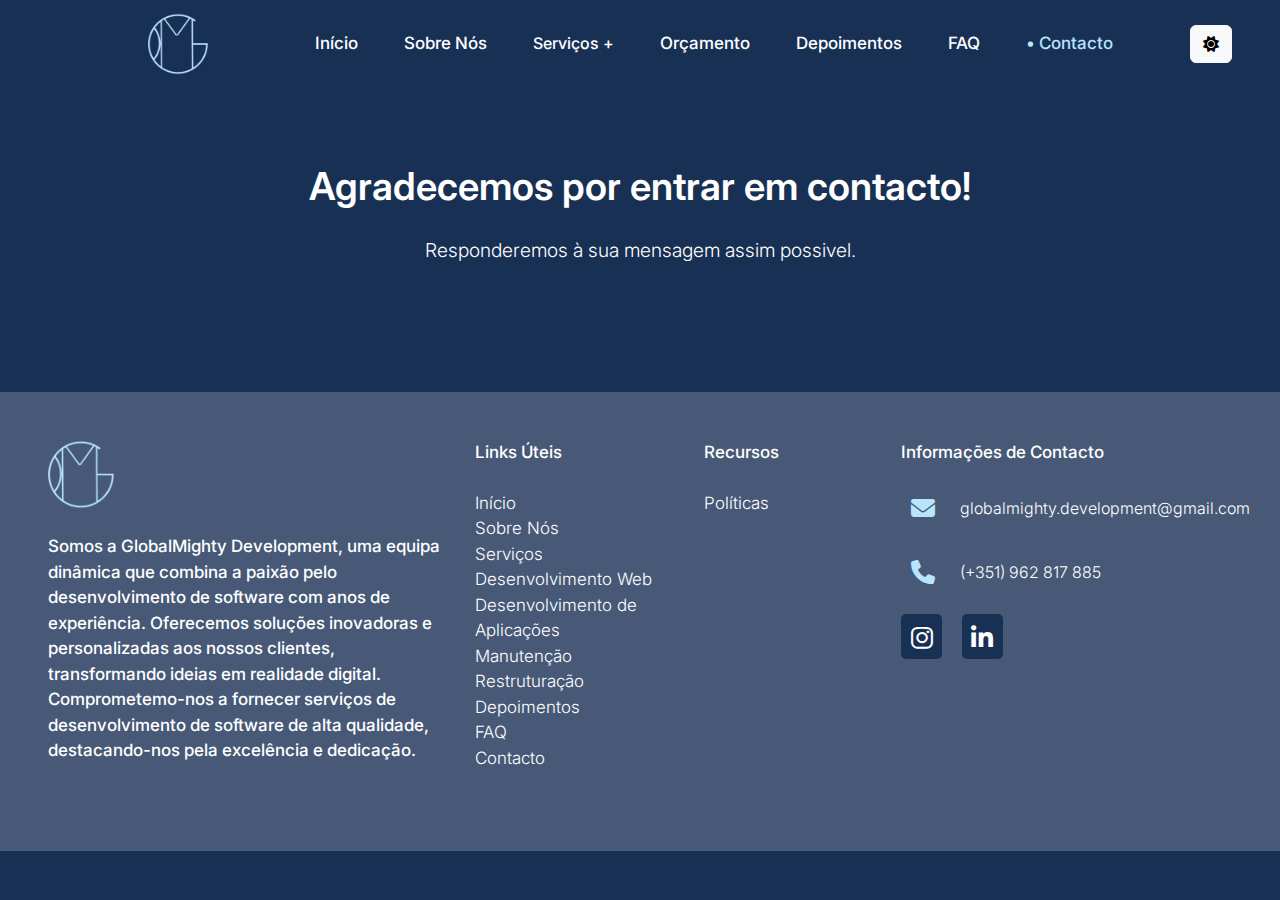
==== commit 37a9d468: "SEO 100%" ====
--- a/agradecimentos/agradecimento-contacto.html
+++ b/agradecimentos/agradecimento-contacto.html
@@ -6,8 +6,7 @@
     <meta http-equiv="X-UA-Compatible" content="IE=edge">
     <meta name="viewport" content="width=device-width, initial-scale=1.0">
 
-    <link rel="preconnect" href="https://fonts.googleapis.com">
-    <link rel="preconnect" href="https://fonts.gstatic.com" crossorigin>
+
     <link href="https://fonts.googleapis.com/css2?family=Inter:wght@100;300;400;500;600;700;800;900&display=swap"
         rel="stylesheet">
 
--- a/CSS/styles.css
+++ b/CSS/styles.css
@@ -109,6 +109,7 @@
     .navbar-brand .logo {
         margin: 0px;
     }
+
     #pesquisa {
         width: 70px;
     }
@@ -286,7 +287,7 @@
     margin: 0px 10px;
 }
 
-.Inicio .titulo {
+.Inicio .titulo h1 {
     font-size: 3.3582vw;
     font-weight: 600;
     margin-top: 20px;
@@ -302,6 +303,7 @@
 
 .Inicio #svgHome {
     width: 100%;
+    height: 100%;
     max-width: 427px;
     max-height: 390px;
 }
@@ -346,7 +348,7 @@
         display: none;
     }
 
-    .Inicio .titulo {
+    .Inicio .titulo h1 {
         font-size: 5vw;
     }
 
@@ -361,7 +363,7 @@
         margin-bottom: 8.5%;
     }
 
-    .Inicio .titulo {
+    .Inicio .titulo h1 {
         font-size: 6vw;
     }
 
@@ -376,7 +378,7 @@
         margin-bottom: 15%;
     }
 
-    .Inicio .titulo {
+    .Inicio .titulo h1 {
         font-size: 6.5vw;
     }
 
@@ -513,14 +515,14 @@
     margin: 0px 10px;
 }
 
-.sobreNos .titulo {
+.sobreNos .titulo h2 {
     font-size: 1.8vw;
     font-weight: 600;
     margin-top: 20px;
     margin-bottom: 33px;
 }
 
-.sobreNos .descricao {
+.sobreNos .descricao p {
     font-size: 16px;
     font-weight: 400;
     max-width: 600px;
@@ -549,13 +551,13 @@
     text-align: center;
 }
 
-.sobreNos .pontosFortes .conteudo .informacoes .titulo {
+.sobreNos .pontosFortes .conteudo .informacoes .titulo h3 {
     font-size: 22px;
     font-weight: 500;
     margin: 0;
 }
 
-.sobreNos .pontosFortes .conteudo .informacoes .descricao {
+.sobreNos .pontosFortes .conteudo .informacoes .descricao p {
     font-size: 15px;
     font-weight: 400;
 }
@@ -585,7 +587,7 @@
 }
 
 @media screen and (max-width: 1400px) {
-    .sobreNos .titulo {
+    .sobreNos .titulo h2 {
         font-size: 2vw;
     }
 
@@ -605,7 +607,7 @@
 }
 
 @media screen and (max-width: 1200px) {
-    .sobreNos .titulo {
+    .sobreNos .titulo h2 {
         font-size: 2.3vw;
     }
 
@@ -616,7 +618,7 @@
 }
 
 @media screen and (max-width: 992px) {
-    .sobreNos .titulo {
+    .sobreNos .titulo h2 {
         font-size: 2.5vw;
     }
 
@@ -630,7 +632,7 @@
         padding-top: 10%;
     }
 
-    .sobreNos .titulo {
+    .sobreNos .titulo h2 {
         font-size: 4vw;
     }
 
@@ -644,7 +646,7 @@
         padding-top: 8.5%;
     }
 
-    .sobreNos .titulo {
+    .sobreNos .titulo h2 {
         font-size: 4vw;
     }
 
@@ -658,7 +660,7 @@
         padding-top: 15%;
     }
 
-    .sobreNos .titulo {
+    .sobreNos .titulo h2 {
         font-size: 5vw;
     }
 
@@ -680,7 +682,7 @@
     margin: 0px 10px;
 }
 
-.servicos .titulo {
+.servicos .titulo h2 {
     font-size: 1.8vw;
     font-weight: 600;
     margin-top: 20px;
@@ -706,14 +708,14 @@
     padding: 26px 30px;
 }
 
-.servicos .servicosList .card .titulo {
+.servicos .servicosList .card .titulo h3 {
     font-size: 20px;
     font-weight: 500;
     margin-top: 27px;
     margin-bottom: 10px;
 }
 
-.servicos .servicosList .card .descricao {
+.servicos .servicosList .card .descricao p {
     margin-bottom: 35px;
     min-height: 80px;
     font-weight: 400;
@@ -734,7 +736,7 @@
 @media screen and (max-width: 1600px) {}
 
 @media screen and (max-width: 1400px) {
-    .servicos .titulo {
+    .servicos .titulo h2 {
         font-size: 2vw;
     }
 }
@@ -742,19 +744,19 @@
 @media screen and (max-width: 1249px) {}
 
 @media screen and (max-width: 1200px) {
-    .servicos .titulo {
+    .servicos .titulo h2 {
         font-size: 2.3vw;
     }
 }
 
 @media screen and (max-width: 992px) {
-    .servicos .titulo {
+    .servicos .titulo h2 {
         font-size: 2.5vw;
     }
 }
 
 @media screen and (max-width: 767px) {
-    .servicos .titulo {
+    .servicos .titulo h2 {
         font-size: 3vw;
     }
 
@@ -771,11 +773,165 @@
 }
 
 @media screen and (max-width: 462px) {
-    .servicos .titulo {
+    .servicos .titulo h2 {
         font-size: 4.5vw;
     }
 }
 
+
+.orcamento {
+    padding-top: 7%;
+    margin-bottom: 7%;
+}
+
+.orcamento .slogan {
+    font-size: 17px;
+}
+
+.orcamento .slogan .dot {
+    margin: 0px 10px;
+}
+
+.orcamento .titulo h2 {
+    font-size: 1.8vw;
+    font-weight: 600;
+    margin-top: 20px;
+    margin-bottom: 33px;
+}
+
+.orcamento form .row {
+    justify-content: center;
+}
+
+.orcamento form .inputGrupo {
+    display: flex;
+    flex-direction: column;
+    text-align: start;
+    margin-bottom: 55px;
+}
+
+.orcamento form .inputGrupo label {
+    font-size: 20px;
+    font-weight: 400;
+}
+
+.orcamento form .inputGrupo .input {
+    margin-top: 10px;
+    padding: 10px;
+    min-height: 40px;
+    border-radius: 5px;
+    border: none;
+    transition: 0.3s ease-in-out;
+}
+
+.orcamento form .inputGrupo .input:focus {
+    outline: none !important;
+}
+
+.orcamento form .inputGrupo .form-select {
+    margin-top: 10px;
+    padding: 10px;
+    min-height: 40px;
+    border-radius: 5px;
+    border: none;
+    transition: 0.3s ease-in-out;
+}
+
+.orcamento form .inputGrupo .form-select:focus {
+    outline: none !important;
+}
+
+.orcamento form .btnOrcamento {
+    display: flex;
+    justify-content: start;
+}
+
+.orcamento form .btnOrcamento .btn {
+    max-width: 242px;
+    max-height: 50px;
+    padding: 10px 39px;
+    border-radius: 0px 20px;
+    font-size: 0.88541vw;
+}
+
+
+@media screen and (max-width: 1600px) {
+    .orcamento form .btnOrcamento .btn {
+        font-size: 1.1vw;
+    }
+}
+
+@media screen and (max-width: 1400px) {
+    .orcamento .titulo h2 {
+        font-size: 2vw;
+    }
+
+    .orcamento form .btnOrcamento .btn {
+        font-size: 1.2vw;
+    }
+}
+
+@media screen and (max-width: 1249px) {
+    .orcamento form .btnOrcamento .btn {
+        font-size: 1.3vw;
+    }
+}
+
+@media screen and (max-width: 1200px) {
+    .orcamento .titulo h2 {
+        font-size: 2.3vw;
+    }
+
+    .orcamento form .btnOrcamento .btn {
+        font-size: 1.45vw;
+    }
+}
+
+@media screen and (max-width: 992px) {
+    .orcamento .titulo h2 {
+        font-size: 2.5vw;
+    }
+
+    .orcamento form .btnOrcamento .btn {
+        font-size: 1.6vw;
+    }
+}
+
+@media screen and (max-width: 767px) {
+    .orcamento .titulo h2 {
+        font-size: 3vw;
+    }
+
+    .orcamento form .btnOrcamento {
+        display: flex;
+        justify-content: center;
+    }
+
+
+    .orcamento form .btnOrcamento .btn {
+        font-size: 2.3vw;
+    }
+}
+
+@media screen and (max-width: 580px) {
+    .orcamento .titulo h2 {
+        font-size: 4vw;
+    }
+
+    .orcamento form .btnOrcamento .btn {
+        font-size: 3vw;
+    }
+}
+
+@media screen and (max-width: 462px) {
+    .orcamento .titulo h2 {
+        font-size: 4.5vw;
+    }
+
+    .orcamento form .btnOrcamento .btn {
+        font-size: 3.5vw;
+    }
+}
 
 .depoimentos {
     padding-top: 8.75%;
@@ -843,7 +999,7 @@
     margin: 0px 10px;
 }
 
-.depoimentos .bgDepoimento .depoimento .depoimentoCard .titulo {
+.depoimentos .bgDepoimento .depoimento .depoimentoCard .titulo h2 {
     font-size: 1.5vw;
     font-weight: 600;
     margin-top: 20px;
@@ -861,37 +1017,37 @@
     font-size: 20px;
 }
 
-.depoimentos .bgDepoimento .depoimento .depoimentoCard .descricao {
+.depoimentos .bgDepoimento .depoimento .depoimentoCard .descricao p {
     max-width: 900px;
     margin-top: 35px;
     font-size: 20px;
     font-weight: 300;
 }
 
-.depoimentos .bgDepoimento .depoimento .depoimentoCard .empresa {
+.depoimentos .bgDepoimento .depoimento .depoimentoCard .empresa p {
     margin-top: 40px;
     font-size: 20px;
 }
 
-.depoimentos .bgDepoimento .depoimento .depoimentoCard .profissao {
+.depoimentos .bgDepoimento .depoimento .depoimentoCard .profissao p {
     margin-top: 12px;
     font-size: 20px;
     font-weight: 700;
 }
 
-.depoimentos .bgDepoimento .depoimento .depoimentoCard .texto1 {
+.depoimentos .bgDepoimento .depoimento .depoimentoCard .texto1 p {
     max-width: 900px;
     margin-top: 45px;
     font-size: 20px;
     font-weight: 300;
 }
 
-.depoimentos .bgDepoimento .depoimento .depoimentoCard .texto2 {
+.depoimentos .bgDepoimento .depoimento .depoimentoCard .texto2 p {
     margin-top: 40px;
     font-size: 20px;
 }
 
-.depoimentos .bgDepoimento .depoimento .depoimentoCard .texto3 {
+.depoimentos .bgDepoimento .depoimento .depoimentoCard .texto3 p {
     margin-top: 12px;
     margin-bottom: 180px;
     font-size: 20px;
@@ -901,7 +1057,7 @@
 @media screen and (max-width: 1600px) {}
 
 @media screen and (max-width: 1400px) {
-    .depoimentos .bgDepoimento .depoimento .depoimentoCard .titulo {
+    .depoimentos .bgDepoimento .depoimento .depoimentoCard .titulo h2 {
         font-size: 2vw;
     }
 }
@@ -909,59 +1065,59 @@
 @media screen and (max-width: 1249px) {}
 
 @media screen and (max-width: 1200px) {
-    .depoimentos .bgDepoimento .depoimento .depoimentoCard .titulo {
+    .depoimentos .bgDepoimento .depoimento .depoimentoCard .titulo h2 {
         font-size: 2.3vw;
     }
 }
 
 @media screen and (max-width: 992px) {
-    .depoimentos .bgDepoimento .depoimento .depoimentoCard .titulo {
+    .depoimentos .bgDepoimento .depoimento .depoimentoCard .titulo h2 {
         font-size: 2.5vw;
     }
 
-    .depoimentos .bgDepoimento .depoimento .depoimentoCard .descricao {
+    .depoimentos .bgDepoimento .depoimento .depoimentoCard .descricao p {
         font-size: 18px;
     }
 
-    .depoimentos .bgDepoimento .depoimento .depoimentoCard .empresa {
+    .depoimentos .bgDepoimento .depoimento .depoimentoCard .empresa p {
         margin-top: 50px;
         font-size: 18px;
     }
 
-    .depoimentos .bgDepoimento .depoimento .depoimentoCard .profissao {
+    .depoimentos .bgDepoimento .depoimento .depoimentoCard .profissao p {
         margin-top: 20px;
         font-size: 19px;
     }
 
-    .depoimentos .bgDepoimento .depoimento .depoimentoCard .texto1 {
+    .depoimentos .bgDepoimento .depoimento .depoimentoCard .texto1 p {
         font-size: 18px;
     }
 
-    .depoimentos .bgDepoimento .depoimento .depoimentoCard .texto2 {
+    .depoimentos .bgDepoimento .depoimento .depoimentoCard .texto2 p {
         margin-top: 50px;
         font-size: 18px;
     }
 
-    .depoimentos .bgDepoimento .depoimento .depoimentoCard .texto3 {
+    .depoimentos .bgDepoimento .depoimento .depoimentoCard .texto3 p {
         margin-top: 20px;
         font-size: 19px;
     }
 }
 
 @media screen and (max-width: 767px) {
-    .depoimentos .bgDepoimento .depoimento .depoimentoCard .titulo {
+    .depoimentos .bgDepoimento .depoimento .depoimentoCard .titulo h2 {
         font-size: 3vw;
     }
 }
 
 @media screen and (max-width: 580px) {
-    .depoimentos .bgDepoimento .depoimento .depoimentoCard .titulo {
+    .depoimentos .bgDepoimento .depoimento .depoimentoCard .titulo h2 {
         font-size: 4vw;
     }
 }
 
 @media screen and (max-width: 462px) {
-    .depoimentos .bgDepoimento .depoimento .depoimentoCard .titulo {
+    .depoimentos .bgDepoimento .depoimento .depoimentoCard .titulo h2 {
         font-size: 4.5vw;
     }
 }
@@ -981,20 +1137,20 @@
     margin: 0px 10px;
 }
 
-.faq .titulo {
+.faq .titulo h2 {
     font-size: 1.8vw;
     font-weight: 600;
     margin-top: 20px;
     margin-bottom: 94px;
 }
 
-.faq .accordion-body {
+.faq .accordion-body p {
     text-align: left;
     font-weight: 400;
     font-size: 15px;
 }
 
-.faq .accordion-body a {
+.faq .accordion-body p a {
     cursor: pointer;
     text-decoration: underline;
 }
@@ -1039,7 +1195,7 @@
 @media screen and (max-width: 1249px) {}
 
 @media screen and (max-width: 1200px) {
-    .faq .titulo {
+    .faq .titulo h2 {
         font-size: 2.3vw;
     }
 }
@@ -1050,25 +1206,25 @@
         margin-bottom: 10%;
     }
 
-    .faq .titulo {
+    .faq .titulo h2 {
         font-size: 2.5vw;
     }
 }
 
 @media screen and (max-width: 767px) {
-    .faq .titulo {
+    .faq .titulo h2 {
         font-size: 3vw;
     }
 }
 
 @media screen and (max-width: 580px) {
-    .faq .titulo {
+    .faq .titulo h2 {
         font-size: 4vw;
     }
 }
 
 @media screen and (max-width: 462px) {
-    .faq .titulo {
+    .faq .titulo h2 {
         font-size: 4.5vw;
     }
 }
@@ -1086,7 +1242,7 @@
     margin: 0px 10px;
 }
 
-.contacto .titulo {
+.contacto .titulo h2 {
     font-size: 1.8vw;
     font-weight: 600;
     margin-top: 20px;
@@ -1143,7 +1299,7 @@
 }
 
 @media screen and (max-width: 1400px) {
-    .contacto .titulo {
+    .contacto .titulo h2 {
         font-size: 2vw;
     }
 
@@ -1159,7 +1315,7 @@
 }
 
 @media screen and (max-width: 1200px) {
-    .contacto .titulo {
+    .contacto .titulo h2 {
         font-size: 2.3vw;
     }
 
@@ -1169,7 +1325,7 @@
 }
 
 @media screen and (max-width: 992px) {
-    .contacto .titulo {
+    .contacto .titulo h2 {
         font-size: 2.5vw;
     }
 
@@ -1179,7 +1335,7 @@
 }
 
 @media screen and (max-width: 767px) {
-    .contacto .titulo {
+    .contacto .titulo h2 {
         font-size: 3vw;
     }
 
@@ -1195,7 +1351,7 @@
 }
 
 @media screen and (max-width: 580px) {
-    .contacto .titulo {
+    .contacto .titulo h2 {
         font-size: 4vw;
     }
 
@@ -1205,165 +1361,11 @@
 }
 
 @media screen and (max-width: 462px) {
-    .contacto .titulo {
+    .contacto .titulo h2 {
         font-size: 4.5vw;
     }
 
     .contacto form .btnContacto .btn {
-        font-size: 3.5vw;
-    }
-}
-
-.orcamento {
-    padding-top: 7%;
-    margin-bottom: 7%;
-}
-
-.orcamento .slogan {
-    font-size: 17px;
-}
-
-.orcamento .slogan .dot {
-    margin: 0px 10px;
-}
-
-.orcamento .titulo {
-    font-size: 1.8vw;
-    font-weight: 600;
-    margin-top: 20px;
-    margin-bottom: 33px;
-}
-
-.orcamento form .row {
-    justify-content: center;
-}
-
-.orcamento form .inputGrupo {
-    display: flex;
-    flex-direction: column;
-    text-align: start;
-    margin-bottom: 55px;
-}
-
-.orcamento form .inputGrupo label {
-    font-size: 20px;
-    font-weight: 400;
-}
-
-.orcamento form .inputGrupo .input {
-    margin-top: 10px;
-    padding: 10px;
-    min-height: 40px;
-    border-radius: 5px;
-    border: none;
-    transition: 0.3s ease-in-out;
-}
-
-.orcamento form .inputGrupo .input:focus {
-    outline: none !important;
-}
-
-.orcamento form .inputGrupo .form-select {
-    margin-top: 10px;
-    padding: 10px;
-    min-height: 40px;
-    border-radius: 5px;
-    border: none;
-    transition: 0.3s ease-in-out;
-}
-
-.orcamento form .inputGrupo .form-select:focus {
-    outline: none !important;
-}
-
-.orcamento form .btnOrcamento {
-    display: flex;
-    justify-content: start;
-}
-
-.orcamento form .btnOrcamento .btn {
-    max-width: 242px;
-    max-height: 50px;
-    padding: 10px 39px;
-    border-radius: 0px 20px;
-    font-size: 0.88541vw;
-}
-
-
-@media screen and (max-width: 1600px) {
-    .orcamento form .btnOrcamento .btn {
-        font-size: 1.1vw;
-    }
-}
-
-@media screen and (max-width: 1400px) {
-    .orcamento .titulo {
-        font-size: 2vw;
-    }
-
-    .orcamento form .btnOrcamento .btn {
-        font-size: 1.2vw;
-    }
-}
-
-@media screen and (max-width: 1249px) {
-    .orcamento form .btnOrcamento .btn {
-        font-size: 1.3vw;
-    }
-}
-
-@media screen and (max-width: 1200px) {
-    .orcamento .titulo {
-        font-size: 2.3vw;
-    }
-
-    .orcamento form .btnOrcamento .btn {
-        font-size: 1.45vw;
-    }
-}
-
-@media screen and (max-width: 992px) {
-    .orcamento .titulo {
-        font-size: 2.5vw;
-    }
-
-    .orcamento form .btnOrcamento .btn {
-        font-size: 1.6vw;
-    }
-}
-
-@media screen and (max-width: 767px) {
-    .orcamento .titulo {
-        font-size: 3vw;
-    }
-
-    .orcamento form .btnOrcamento {
-        display: flex;
-        justify-content: center;
-    }
-
-
-    .orcamento form .btnOrcamento .btn {
-        font-size: 2.3vw;
-    }
-}
-
-@media screen and (max-width: 580px) {
-    .orcamento .titulo {
-        font-size: 4vw;
-    }
-
-    .orcamento form .btnOrcamento .btn {
-        font-size: 3vw;
-    }
-}
-
-@media screen and (max-width: 462px) {
-    .orcamento .titulo {
-        font-size: 4.5vw;
-    }
-
-    .orcamento form .btnOrcamento .btn {
         font-size: 3.5vw;
     }
 }
@@ -1388,12 +1390,12 @@
     margin-bottom: 25px;
 }
 
-footer .titulo {
+footer .titulo h2{
     font-size: 24px;
     font-weight: 500;
 }
 
-footer .descricao {
+footer .descricao p{
     font-weight: 300;
     font-size: 15px;
 }
@@ -1492,7 +1494,7 @@
     margin: 0px 10px;
 }
 
-.servico .titulo {
+.servico .titulo h1{
     font-size: 1.8vw;
     font-weight: 600;
     margin-top: 20px;
@@ -1508,7 +1510,7 @@
     border-radius: 10px;
 }
 
-.servico .descricao {
+.servico .descricao p{
     font-size: 16px;
     font-weight: 400;
     width: 95%;
@@ -1594,7 +1596,7 @@
 .pedirOrcamento a {
     cursor: pointer;
     color: #ffffff;
-    padding: 10px 10px;
+    padding: 10px 39px;
     border: 2px solid #ffffff;
     border-radius: 0px 25px 0px 25px;
 }
@@ -1893,4 +1895,92 @@
     .politicas .subtitulo {
         font-size: 4.4vw;
     }
+}
+
+.agradecimento {
+    padding-top: 10%;
+    margin-bottom: 10%;
+}
+
+.agradecimento .titulo {
+    font-size: 3vw;
+    font-weight: 600;
+    margin-top: 30px;
+    margin-bottom: 20px;
+}
+
+.agradecimento .subtitulo {
+    font-size: 1.5vw;
+    font-weight: 300;
+    margin-top: 20px;
+    margin-bottom: 10px;
+}
+
+@media screen and (max-width: 1200px) {
+    .agradecimento .titulo {
+        font-size: 3.5vw;
+    }
+
+    .agradecimento .subtitulo {
+        font-size: 2vw;
+    }
+}
+
+@media screen and (max-width: 992px) {
+    .agradecimento {
+        padding-top: 15%;
+        margin-bottom: 12%;
+    }
+
+    .agradecimento .titulo {
+        font-size: 3.7vw;
+    }
+
+    .agradecimento .subtitulo {
+        font-size: 2.3vw;
+    }
+}
+
+@media screen and (max-width: 767px) {
+    .agradecimento {
+        padding-top: 16%;
+    }
+
+    .agradecimento .titulo {
+        font-size: 4.5vw;
+    }
+
+    .agradecimento .subtitulo {
+        font-size: 3.4vw;
+    }
+}
+
+@media screen and (max-width: 580px) {
+    .agradecimento {
+        padding-top: 20%;
+        margin-bottom: 13%;
+    }
+
+    .agradecimento .titulo {
+        font-size: 5vw;
+    }
+
+    .agradecimento .subtitulo {
+        font-size: 4vw;
+    }
+}
+
+@media screen and (max-width: 462px) {
+    .agradecimento {
+        padding-top: 25%;
+        margin-bottom: 15%;
+    }
+
+    .agradecimento .titulo {
+        font-size: 5vw;
+    }
+
+    .agradecimento .subtitulo {
+        font-size: 4.4vw;
+    }
 }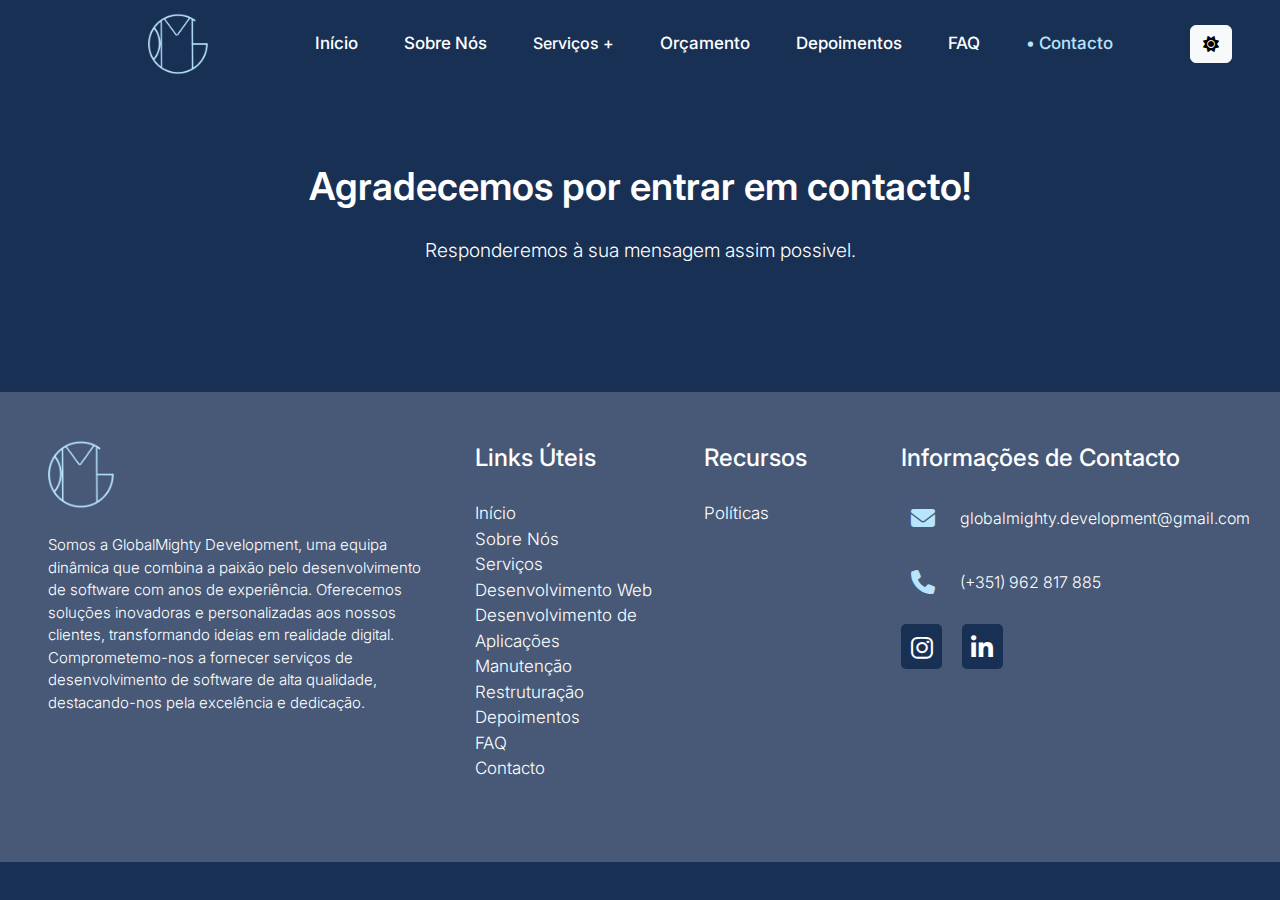
==== commit 015aa8da: "Revert "SEO 100%"" ====
--- a/agradecimentos/agradecimento-contacto.html
+++ b/agradecimentos/agradecimento-contacto.html
@@ -6,7 +6,8 @@
     <meta http-equiv="X-UA-Compatible" content="IE=edge">
     <meta name="viewport" content="width=device-width, initial-scale=1.0">
 
-
+    <link rel="preconnect" href="https://fonts.googleapis.com">
+    <link rel="preconnect" href="https://fonts.gstatic.com" crossorigin>
     <link href="https://fonts.googleapis.com/css2?family=Inter:wght@100;300;400;500;600;700;800;900&display=swap"
         rel="stylesheet">
 
--- a/CSS/styles.css
+++ b/CSS/styles.css
@@ -287,7 +287,7 @@
     margin: 0px 10px;
 }
 
-.Inicio .titulo h1 {
+.Inicio .titulo {
     font-size: 3.3582vw;
     font-weight: 600;
     margin-top: 20px;
@@ -303,7 +303,6 @@
 
 .Inicio #svgHome {
     width: 100%;
-    height: 100%;
     max-width: 427px;
     max-height: 390px;
 }
@@ -348,7 +347,7 @@
         display: none;
     }
 
-    .Inicio .titulo h1 {
+    .Inicio .titulo {
         font-size: 5vw;
     }
 
@@ -363,7 +362,7 @@
         margin-bottom: 8.5%;
     }
 
-    .Inicio .titulo h1 {
+    .Inicio .titulo {
         font-size: 6vw;
     }
 
@@ -378,7 +377,7 @@
         margin-bottom: 15%;
     }
 
-    .Inicio .titulo h1 {
+    .Inicio .titulo {
         font-size: 6.5vw;
     }
 
@@ -515,14 +514,14 @@
     margin: 0px 10px;
 }
 
-.sobreNos .titulo h2 {
+.sobreNos .titulo {
     font-size: 1.8vw;
     font-weight: 600;
     margin-top: 20px;
     margin-bottom: 33px;
 }
 
-.sobreNos .descricao p {
+.sobreNos .descricao {
     font-size: 16px;
     font-weight: 400;
     max-width: 600px;
@@ -551,13 +550,13 @@
     text-align: center;
 }
 
-.sobreNos .pontosFortes .conteudo .informacoes .titulo h3 {
+.sobreNos .pontosFortes .conteudo .informacoes .titulo {
     font-size: 22px;
     font-weight: 500;
     margin: 0;
 }
 
-.sobreNos .pontosFortes .conteudo .informacoes .descricao p {
+.sobreNos .pontosFortes .conteudo .informacoes .descricao {
     font-size: 15px;
     font-weight: 400;
 }
@@ -587,7 +586,7 @@
 }
 
 @media screen and (max-width: 1400px) {
-    .sobreNos .titulo h2 {
+    .sobreNos .titulo {
         font-size: 2vw;
     }
 
@@ -607,7 +606,7 @@
 }
 
 @media screen and (max-width: 1200px) {
-    .sobreNos .titulo h2 {
+    .sobreNos .titulo {
         font-size: 2.3vw;
     }
 
@@ -618,7 +617,7 @@
 }
 
 @media screen and (max-width: 992px) {
-    .sobreNos .titulo h2 {
+    .sobreNos .titulo {
         font-size: 2.5vw;
     }
 
@@ -632,7 +631,7 @@
         padding-top: 10%;
     }
 
-    .sobreNos .titulo h2 {
+    .sobreNos .titulo {
         font-size: 4vw;
     }
 
@@ -646,7 +645,7 @@
         padding-top: 8.5%;
     }
 
-    .sobreNos .titulo h2 {
+    .sobreNos .titulo {
         font-size: 4vw;
     }
 
@@ -660,7 +659,7 @@
         padding-top: 15%;
     }
 
-    .sobreNos .titulo h2 {
+    .sobreNos .titulo {
         font-size: 5vw;
     }
 
@@ -682,7 +681,7 @@
     margin: 0px 10px;
 }
 
-.servicos .titulo h2 {
+.servicos .titulo {
     font-size: 1.8vw;
     font-weight: 600;
     margin-top: 20px;
@@ -708,14 +707,14 @@
     padding: 26px 30px;
 }
 
-.servicos .servicosList .card .titulo h3 {
+.servicos .servicosList .card .titulo {
     font-size: 20px;
     font-weight: 500;
     margin-top: 27px;
     margin-bottom: 10px;
 }
 
-.servicos .servicosList .card .descricao p {
+.servicos .servicosList .card .descricao {
     margin-bottom: 35px;
     min-height: 80px;
     font-weight: 400;
@@ -736,7 +735,7 @@
 @media screen and (max-width: 1600px) {}
 
 @media screen and (max-width: 1400px) {
-    .servicos .titulo h2 {
+    .servicos .titulo {
         font-size: 2vw;
     }
 }
@@ -744,19 +743,19 @@
 @media screen and (max-width: 1249px) {}
 
 @media screen and (max-width: 1200px) {
-    .servicos .titulo h2 {
+    .servicos .titulo {
         font-size: 2.3vw;
     }
 }
 
 @media screen and (max-width: 992px) {
-    .servicos .titulo h2 {
+    .servicos .titulo {
         font-size: 2.5vw;
     }
 }
 
 @media screen and (max-width: 767px) {
-    .servicos .titulo h2 {
+    .servicos .titulo {
         font-size: 3vw;
     }
 
@@ -773,11 +772,448 @@
 }
 
 @media screen and (max-width: 462px) {
-    .servicos .titulo h2 {
+    .servicos .titulo {
         font-size: 4.5vw;
     }
 }
 
+
+.depoimentos {
+    padding-top: 8.75%;
+    margin-bottom: 9%;
+    display: flex;
+    justify-content: center;
+    width: 100%;
+}
+
+.depoimentos .col-12 {
+    padding: 0;
+}
+
+.depoimentos .row {
+    --bs-gutter-x: 0;
+}
+
+.depoimentos .bgDepoimento {
+    width: 100%;
+    min-height: 650px;
+}
+
+.depoimentos .bgDepoimento .depoimento {
+    height: 100%;
+    display: flex;
+    justify-content: center;
+    align-items: center;
+}
+
+.depoimentos .bgDepoimento .depoimento {
+    height: 100%;
+    display: flex;
+    justify-content: center;
+    align-items: center;
+}
+
+.depoimentos .bgDepoimento .depoimento .btnDepoimento {
+    display: flex;
+    justify-content: center;
+    align-items: center;
+}
+
+.depoimentos .bgDepoimento .depoimento .btnDepoimento i {
+    font-size: 30px;
+    cursor: pointer;
+    transition: 0.2s ease-in-out;
+}
+
+.depoimentos .bgDepoimento .depoimento .depoimentoCard {
+    height: 100%;
+    min-height: 650px;
+    text-align: center;
+    padding: 30px 0px;
+    display: flex;
+    flex-direction: column;
+    align-items: center;
+    justify-content: center;
+}
+
+.depoimentos .bgDepoimento .depoimento .depoimentoCard .slogan {
+    font-size: 15px;
+}
+
+.depoimentos .bgDepoimento .depoimento .depoimentoCard .slogan .dot {
+    margin: 0px 10px;
+}
+
+.depoimentos .bgDepoimento .depoimento .depoimentoCard .titulo {
+    font-size: 1.5vw;
+    font-weight: 600;
+    margin-top: 20px;
+    margin-bottom: 87px
+}
+
+.depoimentos .bgDepoimento .depoimento .depoimentoCard .fotoCliente img {
+    border-radius: 100%;
+    user-select: none;
+    -webkit-user-drag: none;
+}
+
+.depoimentos .bgDepoimento .depoimento .depoimentoCard .avaliacao {
+    margin-top: 60px;
+    font-size: 20px;
+}
+
+.depoimentos .bgDepoimento .depoimento .depoimentoCard .descricao {
+    max-width: 900px;
+    margin-top: 35px;
+    font-size: 20px;
+    font-weight: 300;
+}
+
+.depoimentos .bgDepoimento .depoimento .depoimentoCard .empresa {
+    margin-top: 40px;
+    font-size: 20px;
+}
+
+.depoimentos .bgDepoimento .depoimento .depoimentoCard .profissao {
+    margin-top: 12px;
+    font-size: 20px;
+    font-weight: 700;
+}
+
+.depoimentos .bgDepoimento .depoimento .depoimentoCard .texto1 {
+    max-width: 900px;
+    margin-top: 45px;
+    font-size: 20px;
+    font-weight: 300;
+}
+
+.depoimentos .bgDepoimento .depoimento .depoimentoCard .texto2 {
+    margin-top: 40px;
+    font-size: 20px;
+}
+
+.depoimentos .bgDepoimento .depoimento .depoimentoCard .texto3 {
+    margin-top: 12px;
+    margin-bottom: 180px;
+    font-size: 20px;
+    font-weight: 700;
+}
+
+@media screen and (max-width: 1600px) {}
+
+@media screen and (max-width: 1400px) {
+    .depoimentos .bgDepoimento .depoimento .depoimentoCard .titulo {
+        font-size: 2vw;
+    }
+}
+
+@media screen and (max-width: 1249px) {}
+
+@media screen and (max-width: 1200px) {
+    .depoimentos .bgDepoimento .depoimento .depoimentoCard .titulo {
+        font-size: 2.3vw;
+    }
+}
+
+@media screen and (max-width: 992px) {
+    .depoimentos .bgDepoimento .depoimento .depoimentoCard .titulo {
+        font-size: 2.5vw;
+    }
+
+    .depoimentos .bgDepoimento .depoimento .depoimentoCard .descricao {
+        font-size: 18px;
+    }
+
+    .depoimentos .bgDepoimento .depoimento .depoimentoCard .empresa {
+        margin-top: 50px;
+        font-size: 18px;
+    }
+
+    .depoimentos .bgDepoimento .depoimento .depoimentoCard .profissao {
+        margin-top: 20px;
+        font-size: 19px;
+    }
+
+    .depoimentos .bgDepoimento .depoimento .depoimentoCard .texto1 {
+        font-size: 18px;
+    }
+
+    .depoimentos .bgDepoimento .depoimento .depoimentoCard .texto2 {
+        margin-top: 50px;
+        font-size: 18px;
+    }
+
+    .depoimentos .bgDepoimento .depoimento .depoimentoCard .texto3 {
+        margin-top: 20px;
+        font-size: 19px;
+    }
+}
+
+@media screen and (max-width: 767px) {
+    .depoimentos .bgDepoimento .depoimento .depoimentoCard .titulo {
+        font-size: 3vw;
+    }
+}
+
+@media screen and (max-width: 580px) {
+    .depoimentos .bgDepoimento .depoimento .depoimentoCard .titulo {
+        font-size: 4vw;
+    }
+}
+
+@media screen and (max-width: 462px) {
+    .depoimentos .bgDepoimento .depoimento .depoimentoCard .titulo {
+        font-size: 4.5vw;
+    }
+}
+
+
+.faq {
+    padding-top: 9%;
+    margin-bottom: 9%;
+    min-height: 620px;
+}
+
+.faq .slogan {
+    font-size: 17px;
+}
+
+.faq .slogan .dot {
+    margin: 0px 10px;
+}
+
+.faq .titulo {
+    font-size: 1.8vw;
+    font-weight: 600;
+    margin-top: 20px;
+    margin-bottom: 94px;
+}
+
+.faq .accordion-body {
+    text-align: left;
+    font-weight: 400;
+    font-size: 15px;
+}
+
+.faq .accordion-body a {
+    cursor: pointer;
+    text-decoration: underline;
+}
+
+.faq .accordion-button.collapsed {
+    display: flex;
+    justify-content: center;
+    align-items: center;
+}
+
+.faq .accordion-button.collapsed::after {
+    background: url("nada");
+    content: "\2b";
+    font-size: 25px;
+    display: flex;
+    justify-content: center;
+    align-items: center;
+    transition: 0.5s ease-in-out;
+    transform: rotate(+180deg);
+}
+
+
+.faq .accordion-button:not(.collapsed)::after {
+    background: url("nada");
+    content: "\2212";
+    font-size: 25px;
+    display: flex;
+    justify-content: center;
+    align-items: center;
+    transform: rotate(-180deg);
+    transition: 0.5s ease-in-out;
+}
+
+@media screen and (max-width: 1600px) {}
+
+@media screen and (max-width: 1400px) {
+    .faq .titulo {
+        font-size: 2vw;
+    }
+}
+
+@media screen and (max-width: 1249px) {}
+
+@media screen and (max-width: 1200px) {
+    .faq .titulo {
+        font-size: 2.3vw;
+    }
+}
+
+@media screen and (max-width: 992px) {
+    .faq {
+        min-height: none;
+        margin-bottom: 10%;
+    }
+
+    .faq .titulo {
+        font-size: 2.5vw;
+    }
+}
+
+@media screen and (max-width: 767px) {
+    .faq .titulo {
+        font-size: 3vw;
+    }
+}
+
+@media screen and (max-width: 580px) {
+    .faq .titulo {
+        font-size: 4vw;
+    }
+}
+
+@media screen and (max-width: 462px) {
+    .faq .titulo {
+        font-size: 4.5vw;
+    }
+}
+
+.contacto {
+    padding-top: 7%;
+    margin-bottom: 7%;
+}
+
+.contacto .slogan {
+    font-size: 17px;
+}
+
+.contacto .slogan .dot {
+    margin: 0px 10px;
+}
+
+.contacto .titulo {
+    font-size: 1.8vw;
+    font-weight: 600;
+    margin-top: 20px;
+    margin-bottom: 33px;
+}
+
+.contacto form .row {
+    justify-content: center;
+}
+
+.contacto form .inputGrupo {
+    display: flex;
+    flex-direction: column;
+    text-align: start;
+    margin-bottom: 55px;
+}
+
+.contacto form .inputGrupo label {
+    font-size: 20px;
+    font-weight: 400;
+}
+
+.contacto form .inputGrupo .input {
+    margin-top: 10px;
+    padding: 10px;
+    min-height: 40px;
+    border-radius: 5px;
+    border: none;
+    transition: 0.3s ease-in-out;
+}
+
+.contacto form .inputGrupo .input:focus {
+    outline: none !important;
+}
+
+.contacto form .btnContacto {
+    display: flex;
+    justify-content: start;
+}
+
+.contacto form .btnContacto .btn {
+    max-width: 242px;
+    max-height: 50px;
+    padding: 10px 39px;
+    border-radius: 0px 20px;
+    font-size: 0.88541vw;
+}
+
+
+@media screen and (max-width: 1600px) {
+    .contacto form .btnContacto .btn {
+        font-size: 1.1vw;
+    }
+}
+
+@media screen and (max-width: 1400px) {
+    .contacto .titulo {
+        font-size: 2vw;
+    }
+
+    .contacto form .btnContacto .btn {
+        font-size: 1.2vw;
+    }
+}
+
+@media screen and (max-width: 1249px) {
+    .contacto form .btnContacto .btn {
+        font-size: 1.3vw;
+    }
+}
+
+@media screen and (max-width: 1200px) {
+    .contacto .titulo {
+        font-size: 2.3vw;
+    }
+
+    .contacto form .btnContacto .btn {
+        font-size: 1.45vw;
+    }
+}
+
+@media screen and (max-width: 992px) {
+    .contacto .titulo {
+        font-size: 2.5vw;
+    }
+
+    .contacto form .btnContacto .btn {
+        font-size: 1.6vw;
+    }
+}
+
+@media screen and (max-width: 767px) {
+    .contacto .titulo {
+        font-size: 3vw;
+    }
+
+    .contacto form .btnContacto {
+        display: flex;
+        justify-content: center;
+    }
+
+
+    .contacto form .btnContacto .btn {
+        font-size: 2.3vw;
+    }
+}
+
+@media screen and (max-width: 580px) {
+    .contacto .titulo {
+        font-size: 4vw;
+    }
+
+    .contacto form .btnContacto .btn {
+        font-size: 3vw;
+    }
+}
+
+@media screen and (max-width: 462px) {
+    .contacto .titulo {
+        font-size: 4.5vw;
+    }
+
+    .contacto form .btnContacto .btn {
+        font-size: 3.5vw;
+    }
+}
 
 .orcamento {
     padding-top: 7%;
@@ -792,7 +1228,7 @@
     margin: 0px 10px;
 }
 
-.orcamento .titulo h2 {
+.orcamento .titulo {
     font-size: 1.8vw;
     font-weight: 600;
     margin-top: 20px;
@@ -862,7 +1298,7 @@
 }
 
 @media screen and (max-width: 1400px) {
-    .orcamento .titulo h2 {
+    .orcamento .titulo {
         font-size: 2vw;
     }
 
@@ -878,7 +1314,7 @@
 }
 
 @media screen and (max-width: 1200px) {
-    .orcamento .titulo h2 {
+    .orcamento .titulo {
         font-size: 2.3vw;
     }
 
@@ -888,7 +1324,7 @@
 }
 
 @media screen and (max-width: 992px) {
-    .orcamento .titulo h2 {
+    .orcamento .titulo {
         font-size: 2.5vw;
     }
 
@@ -898,7 +1334,7 @@
 }
 
 @media screen and (max-width: 767px) {
-    .orcamento .titulo h2 {
+    .orcamento .titulo {
         font-size: 3vw;
     }
 
@@ -914,7 +1350,7 @@
 }
 
 @media screen and (max-width: 580px) {
-    .orcamento .titulo h2 {
+    .orcamento .titulo {
         font-size: 4vw;
     }
 
@@ -924,448 +1360,11 @@
 }
 
 @media screen and (max-width: 462px) {
-    .orcamento .titulo h2 {
+    .orcamento .titulo {
         font-size: 4.5vw;
     }
 
     .orcamento form .btnOrcamento .btn {
-        font-size: 3.5vw;
-    }
-}
-
-.depoimentos {
-    padding-top: 8.75%;
-    margin-bottom: 9%;
-    display: flex;
-    justify-content: center;
-    width: 100%;
-}
-
-.depoimentos .col-12 {
-    padding: 0;
-}
-
-.depoimentos .row {
-    --bs-gutter-x: 0;
-}
-
-.depoimentos .bgDepoimento {
-    width: 100%;
-    min-height: 650px;
-}
-
-.depoimentos .bgDepoimento .depoimento {
-    height: 100%;
-    display: flex;
-    justify-content: center;
-    align-items: center;
-}
-
-.depoimentos .bgDepoimento .depoimento {
-    height: 100%;
-    display: flex;
-    justify-content: center;
-    align-items: center;
-}
-
-.depoimentos .bgDepoimento .depoimento .btnDepoimento {
-    display: flex;
-    justify-content: center;
-    align-items: center;
-}
-
-.depoimentos .bgDepoimento .depoimento .btnDepoimento i {
-    font-size: 30px;
-    cursor: pointer;
-    transition: 0.2s ease-in-out;
-}
-
-.depoimentos .bgDepoimento .depoimento .depoimentoCard {
-    height: 100%;
-    min-height: 650px;
-    text-align: center;
-    padding: 30px 0px;
-    display: flex;
-    flex-direction: column;
-    align-items: center;
-    justify-content: center;
-}
-
-.depoimentos .bgDepoimento .depoimento .depoimentoCard .slogan {
-    font-size: 15px;
-}
-
-.depoimentos .bgDepoimento .depoimento .depoimentoCard .slogan .dot {
-    margin: 0px 10px;
-}
-
-.depoimentos .bgDepoimento .depoimento .depoimentoCard .titulo h2 {
-    font-size: 1.5vw;
-    font-weight: 600;
-    margin-top: 20px;
-    margin-bottom: 87px
-}
-
-.depoimentos .bgDepoimento .depoimento .depoimentoCard .fotoCliente img {
-    border-radius: 100%;
-    user-select: none;
-    -webkit-user-drag: none;
-}
-
-.depoimentos .bgDepoimento .depoimento .depoimentoCard .avaliacao {
-    margin-top: 60px;
-    font-size: 20px;
-}
-
-.depoimentos .bgDepoimento .depoimento .depoimentoCard .descricao p {
-    max-width: 900px;
-    margin-top: 35px;
-    font-size: 20px;
-    font-weight: 300;
-}
-
-.depoimentos .bgDepoimento .depoimento .depoimentoCard .empresa p {
-    margin-top: 40px;
-    font-size: 20px;
-}
-
-.depoimentos .bgDepoimento .depoimento .depoimentoCard .profissao p {
-    margin-top: 12px;
-    font-size: 20px;
-    font-weight: 700;
-}
-
-.depoimentos .bgDepoimento .depoimento .depoimentoCard .texto1 p {
-    max-width: 900px;
-    margin-top: 45px;
-    font-size: 20px;
-    font-weight: 300;
-}
-
-.depoimentos .bgDepoimento .depoimento .depoimentoCard .texto2 p {
-    margin-top: 40px;
-    font-size: 20px;
-}
-
-.depoimentos .bgDepoimento .depoimento .depoimentoCard .texto3 p {
-    margin-top: 12px;
-    margin-bottom: 180px;
-    font-size: 20px;
-    font-weight: 700;
-}
-
-@media screen and (max-width: 1600px) {}
-
-@media screen and (max-width: 1400px) {
-    .depoimentos .bgDepoimento .depoimento .depoimentoCard .titulo h2 {
-        font-size: 2vw;
-    }
-}
-
-@media screen and (max-width: 1249px) {}
-
-@media screen and (max-width: 1200px) {
-    .depoimentos .bgDepoimento .depoimento .depoimentoCard .titulo h2 {
-        font-size: 2.3vw;
-    }
-}
-
-@media screen and (max-width: 992px) {
-    .depoimentos .bgDepoimento .depoimento .depoimentoCard .titulo h2 {
-        font-size: 2.5vw;
-    }
-
-    .depoimentos .bgDepoimento .depoimento .depoimentoCard .descricao p {
-        font-size: 18px;
-    }
-
-    .depoimentos .bgDepoimento .depoimento .depoimentoCard .empresa p {
-        margin-top: 50px;
-        font-size: 18px;
-    }
-
-    .depoimentos .bgDepoimento .depoimento .depoimentoCard .profissao p {
-        margin-top: 20px;
-        font-size: 19px;
-    }
-
-    .depoimentos .bgDepoimento .depoimento .depoimentoCard .texto1 p {
-        font-size: 18px;
-    }
-
-    .depoimentos .bgDepoimento .depoimento .depoimentoCard .texto2 p {
-        margin-top: 50px;
-        font-size: 18px;
-    }
-
-    .depoimentos .bgDepoimento .depoimento .depoimentoCard .texto3 p {
-        margin-top: 20px;
-        font-size: 19px;
-    }
-}
-
-@media screen and (max-width: 767px) {
-    .depoimentos .bgDepoimento .depoimento .depoimentoCard .titulo h2 {
-        font-size: 3vw;
-    }
-}
-
-@media screen and (max-width: 580px) {
-    .depoimentos .bgDepoimento .depoimento .depoimentoCard .titulo h2 {
-        font-size: 4vw;
-    }
-}
-
-@media screen and (max-width: 462px) {
-    .depoimentos .bgDepoimento .depoimento .depoimentoCard .titulo h2 {
-        font-size: 4.5vw;
-    }
-}
-
-
-.faq {
-    padding-top: 9%;
-    margin-bottom: 9%;
-    min-height: 620px;
-}
-
-.faq .slogan {
-    font-size: 17px;
-}
-
-.faq .slogan .dot {
-    margin: 0px 10px;
-}
-
-.faq .titulo h2 {
-    font-size: 1.8vw;
-    font-weight: 600;
-    margin-top: 20px;
-    margin-bottom: 94px;
-}
-
-.faq .accordion-body p {
-    text-align: left;
-    font-weight: 400;
-    font-size: 15px;
-}
-
-.faq .accordion-body p a {
-    cursor: pointer;
-    text-decoration: underline;
-}
-
-.faq .accordion-button.collapsed {
-    display: flex;
-    justify-content: center;
-    align-items: center;
-}
-
-.faq .accordion-button.collapsed::after {
-    background: url("nada");
-    content: "\2b";
-    font-size: 25px;
-    display: flex;
-    justify-content: center;
-    align-items: center;
-    transition: 0.5s ease-in-out;
-    transform: rotate(+180deg);
-}
-
-
-.faq .accordion-button:not(.collapsed)::after {
-    background: url("nada");
-    content: "\2212";
-    font-size: 25px;
-    display: flex;
-    justify-content: center;
-    align-items: center;
-    transform: rotate(-180deg);
-    transition: 0.5s ease-in-out;
-}
-
-@media screen and (max-width: 1600px) {}
-
-@media screen and (max-width: 1400px) {
-    .faq .titulo {
-        font-size: 2vw;
-    }
-}
-
-@media screen and (max-width: 1249px) {}
-
-@media screen and (max-width: 1200px) {
-    .faq .titulo h2 {
-        font-size: 2.3vw;
-    }
-}
-
-@media screen and (max-width: 992px) {
-    .faq {
-        min-height: none;
-        margin-bottom: 10%;
-    }
-
-    .faq .titulo h2 {
-        font-size: 2.5vw;
-    }
-}
-
-@media screen and (max-width: 767px) {
-    .faq .titulo h2 {
-        font-size: 3vw;
-    }
-}
-
-@media screen and (max-width: 580px) {
-    .faq .titulo h2 {
-        font-size: 4vw;
-    }
-}
-
-@media screen and (max-width: 462px) {
-    .faq .titulo h2 {
-        font-size: 4.5vw;
-    }
-}
-
-.contacto {
-    padding-top: 7%;
-    margin-bottom: 7%;
-}
-
-.contacto .slogan {
-    font-size: 17px;
-}
-
-.contacto .slogan .dot {
-    margin: 0px 10px;
-}
-
-.contacto .titulo h2 {
-    font-size: 1.8vw;
-    font-weight: 600;
-    margin-top: 20px;
-    margin-bottom: 33px;
-}
-
-.contacto form .row {
-    justify-content: center;
-}
-
-.contacto form .inputGrupo {
-    display: flex;
-    flex-direction: column;
-    text-align: start;
-    margin-bottom: 55px;
-}
-
-.contacto form .inputGrupo label {
-    font-size: 20px;
-    font-weight: 400;
-}
-
-.contacto form .inputGrupo .input {
-    margin-top: 10px;
-    padding: 10px;
-    min-height: 40px;
-    border-radius: 5px;
-    border: none;
-    transition: 0.3s ease-in-out;
-}
-
-.contacto form .inputGrupo .input:focus {
-    outline: none !important;
-}
-
-.contacto form .btnContacto {
-    display: flex;
-    justify-content: start;
-}
-
-.contacto form .btnContacto .btn {
-    max-width: 242px;
-    max-height: 50px;
-    padding: 10px 39px;
-    border-radius: 0px 20px;
-    font-size: 0.88541vw;
-}
-
-
-@media screen and (max-width: 1600px) {
-    .contacto form .btnContacto .btn {
-        font-size: 1.1vw;
-    }
-}
-
-@media screen and (max-width: 1400px) {
-    .contacto .titulo h2 {
-        font-size: 2vw;
-    }
-
-    .contacto form .btnContacto .btn {
-        font-size: 1.2vw;
-    }
-}
-
-@media screen and (max-width: 1249px) {
-    .contacto form .btnContacto .btn {
-        font-size: 1.3vw;
-    }
-}
-
-@media screen and (max-width: 1200px) {
-    .contacto .titulo h2 {
-        font-size: 2.3vw;
-    }
-
-    .contacto form .btnContacto .btn {
-        font-size: 1.45vw;
-    }
-}
-
-@media screen and (max-width: 992px) {
-    .contacto .titulo h2 {
-        font-size: 2.5vw;
-    }
-
-    .contacto form .btnContacto .btn {
-        font-size: 1.6vw;
-    }
-}
-
-@media screen and (max-width: 767px) {
-    .contacto .titulo h2 {
-        font-size: 3vw;
-    }
-
-    .contacto form .btnContacto {
-        display: flex;
-        justify-content: center;
-    }
-
-
-    .contacto form .btnContacto .btn {
-        font-size: 2.3vw;
-    }
-}
-
-@media screen and (max-width: 580px) {
-    .contacto .titulo h2 {
-        font-size: 4vw;
-    }
-
-    .contacto form .btnContacto .btn {
-        font-size: 3vw;
-    }
-}
-
-@media screen and (max-width: 462px) {
-    .contacto .titulo h2 {
-        font-size: 4.5vw;
-    }
-
-    .contacto form .btnContacto .btn {
         font-size: 3.5vw;
     }
 }
@@ -1390,12 +1389,12 @@
     margin-bottom: 25px;
 }
 
-footer .titulo h2{
+footer .titulo {
     font-size: 24px;
     font-weight: 500;
 }
 
-footer .descricao p{
+footer .descricao {
     font-weight: 300;
     font-size: 15px;
 }
@@ -1494,7 +1493,7 @@
     margin: 0px 10px;
 }
 
-.servico .titulo h1{
+.servico .titulo {
     font-size: 1.8vw;
     font-weight: 600;
     margin-top: 20px;
@@ -1510,7 +1509,7 @@
     border-radius: 10px;
 }
 
-.servico .descricao p{
+.servico .descricao {
     font-size: 16px;
     font-weight: 400;
     width: 95%;
@@ -1931,7 +1930,7 @@
         padding-top: 15%;
         margin-bottom: 12%;
     }
-
+    
     .agradecimento .titulo {
         font-size: 3.7vw;
     }
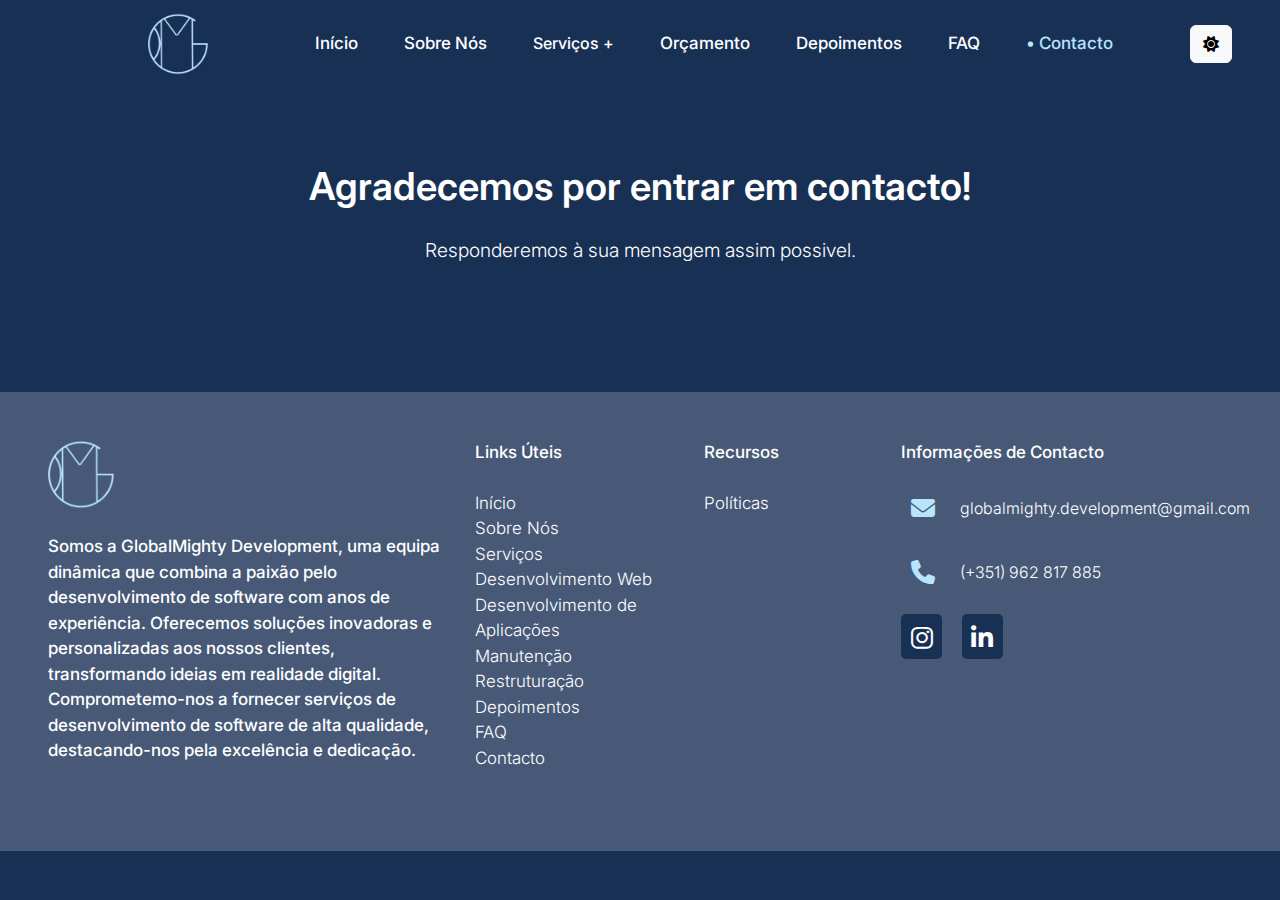
==== commit 3a003a1d: "Merge branch 'master' of https://github.com/globalmighty/globalmighty.github.io" ====
--- a/agradecimentos/agradecimento-contacto.html
+++ b/agradecimentos/agradecimento-contacto.html
@@ -6,8 +6,7 @@
     <meta http-equiv="X-UA-Compatible" content="IE=edge">
     <meta name="viewport" content="width=device-width, initial-scale=1.0">
 
-    <link rel="preconnect" href="https://fonts.googleapis.com">
-    <link rel="preconnect" href="https://fonts.gstatic.com" crossorigin>
+
     <link href="https://fonts.googleapis.com/css2?family=Inter:wght@100;300;400;500;600;700;800;900&display=swap"
         rel="stylesheet">
 
--- a/CSS/styles.css
+++ b/CSS/styles.css
@@ -287,7 +287,7 @@
     margin: 0px 10px;
 }
 
-.Inicio .titulo {
+.Inicio .titulo h1 {
     font-size: 3.3582vw;
     font-weight: 600;
     margin-top: 20px;
@@ -303,6 +303,7 @@
 
 .Inicio #svgHome {
     width: 100%;
+    height: 100%;
     max-width: 427px;
     max-height: 390px;
 }
@@ -347,7 +348,7 @@
         display: none;
     }
 
-    .Inicio .titulo {
+    .Inicio .titulo h1 {
         font-size: 5vw;
     }
 
@@ -362,7 +363,7 @@
         margin-bottom: 8.5%;
     }
 
-    .Inicio .titulo {
+    .Inicio .titulo h1 {
         font-size: 6vw;
     }
 
@@ -377,7 +378,7 @@
         margin-bottom: 15%;
     }
 
-    .Inicio .titulo {
+    .Inicio .titulo h1 {
         font-size: 6.5vw;
     }
 
@@ -514,14 +515,14 @@
     margin: 0px 10px;
 }
 
-.sobreNos .titulo {
+.sobreNos .titulo h2 {
     font-size: 1.8vw;
     font-weight: 600;
     margin-top: 20px;
     margin-bottom: 33px;
 }
 
-.sobreNos .descricao {
+.sobreNos .descricao p {
     font-size: 16px;
     font-weight: 400;
     max-width: 600px;
@@ -550,13 +551,13 @@
     text-align: center;
 }
 
-.sobreNos .pontosFortes .conteudo .informacoes .titulo {
+.sobreNos .pontosFortes .conteudo .informacoes .titulo h3 {
     font-size: 22px;
     font-weight: 500;
     margin: 0;
 }
 
-.sobreNos .pontosFortes .conteudo .informacoes .descricao {
+.sobreNos .pontosFortes .conteudo .informacoes .descricao p {
     font-size: 15px;
     font-weight: 400;
 }
@@ -586,7 +587,7 @@
 }
 
 @media screen and (max-width: 1400px) {
-    .sobreNos .titulo {
+    .sobreNos .titulo h2 {
         font-size: 2vw;
     }
 
@@ -606,7 +607,7 @@
 }
 
 @media screen and (max-width: 1200px) {
-    .sobreNos .titulo {
+    .sobreNos .titulo h2 {
         font-size: 2.3vw;
     }
 
@@ -617,7 +618,7 @@
 }
 
 @media screen and (max-width: 992px) {
-    .sobreNos .titulo {
+    .sobreNos .titulo h2 {
         font-size: 2.5vw;
     }
 
@@ -631,7 +632,7 @@
         padding-top: 10%;
     }
 
-    .sobreNos .titulo {
+    .sobreNos .titulo h2 {
         font-size: 4vw;
     }
 
@@ -645,7 +646,7 @@
         padding-top: 8.5%;
     }
 
-    .sobreNos .titulo {
+    .sobreNos .titulo h2 {
         font-size: 4vw;
     }
 
@@ -659,7 +660,7 @@
         padding-top: 15%;
     }
 
-    .sobreNos .titulo {
+    .sobreNos .titulo h2 {
         font-size: 5vw;
     }
 
@@ -681,7 +682,7 @@
     margin: 0px 10px;
 }
 
-.servicos .titulo {
+.servicos .titulo h2 {
     font-size: 1.8vw;
     font-weight: 600;
     margin-top: 20px;
@@ -707,14 +708,14 @@
     padding: 26px 30px;
 }
 
-.servicos .servicosList .card .titulo {
+.servicos .servicosList .card .titulo h3 {
     font-size: 20px;
     font-weight: 500;
     margin-top: 27px;
     margin-bottom: 10px;
 }
 
-.servicos .servicosList .card .descricao {
+.servicos .servicosList .card .descricao p {
     margin-bottom: 35px;
     min-height: 80px;
     font-weight: 400;
@@ -735,7 +736,7 @@
 @media screen and (max-width: 1600px) {}
 
 @media screen and (max-width: 1400px) {
-    .servicos .titulo {
+    .servicos .titulo h2 {
         font-size: 2vw;
     }
 }
@@ -743,19 +744,19 @@
 @media screen and (max-width: 1249px) {}
 
 @media screen and (max-width: 1200px) {
-    .servicos .titulo {
+    .servicos .titulo h2 {
         font-size: 2.3vw;
     }
 }
 
 @media screen and (max-width: 992px) {
-    .servicos .titulo {
+    .servicos .titulo h2 {
         font-size: 2.5vw;
     }
 }
 
 @media screen and (max-width: 767px) {
-    .servicos .titulo {
+    .servicos .titulo h2 {
         font-size: 3vw;
     }
 
@@ -772,11 +773,165 @@
 }
 
 @media screen and (max-width: 462px) {
-    .servicos .titulo {
+    .servicos .titulo h2 {
         font-size: 4.5vw;
     }
 }
 
+
+.orcamento {
+    padding-top: 7%;
+    margin-bottom: 7%;
+}
+
+.orcamento .slogan {
+    font-size: 17px;
+}
+
+.orcamento .slogan .dot {
+    margin: 0px 10px;
+}
+
+.orcamento .titulo h2 {
+    font-size: 1.8vw;
+    font-weight: 600;
+    margin-top: 20px;
+    margin-bottom: 33px;
+}
+
+.orcamento form .row {
+    justify-content: center;
+}
+
+.orcamento form .inputGrupo {
+    display: flex;
+    flex-direction: column;
+    text-align: start;
+    margin-bottom: 55px;
+}
+
+.orcamento form .inputGrupo label {
+    font-size: 20px;
+    font-weight: 400;
+}
+
+.orcamento form .inputGrupo .input {
+    margin-top: 10px;
+    padding: 10px;
+    min-height: 40px;
+    border-radius: 5px;
+    border: none;
+    transition: 0.3s ease-in-out;
+}
+
+.orcamento form .inputGrupo .input:focus {
+    outline: none !important;
+}
+
+.orcamento form .inputGrupo .form-select {
+    margin-top: 10px;
+    padding: 10px;
+    min-height: 40px;
+    border-radius: 5px;
+    border: none;
+    transition: 0.3s ease-in-out;
+}
+
+.orcamento form .inputGrupo .form-select:focus {
+    outline: none !important;
+}
+
+.orcamento form .btnOrcamento {
+    display: flex;
+    justify-content: start;
+}
+
+.orcamento form .btnOrcamento .btn {
+    max-width: 242px;
+    max-height: 50px;
+    padding: 10px 39px;
+    border-radius: 0px 20px;
+    font-size: 0.88541vw;
+}
+
+
+@media screen and (max-width: 1600px) {
+    .orcamento form .btnOrcamento .btn {
+        font-size: 1.1vw;
+    }
+}
+
+@media screen and (max-width: 1400px) {
+    .orcamento .titulo h2 {
+        font-size: 2vw;
+    }
+
+    .orcamento form .btnOrcamento .btn {
+        font-size: 1.2vw;
+    }
+}
+
+@media screen and (max-width: 1249px) {
+    .orcamento form .btnOrcamento .btn {
+        font-size: 1.3vw;
+    }
+}
+
+@media screen and (max-width: 1200px) {
+    .orcamento .titulo h2 {
+        font-size: 2.3vw;
+    }
+
+    .orcamento form .btnOrcamento .btn {
+        font-size: 1.45vw;
+    }
+}
+
+@media screen and (max-width: 992px) {
+    .orcamento .titulo h2 {
+        font-size: 2.5vw;
+    }
+
+    .orcamento form .btnOrcamento .btn {
+        font-size: 1.6vw;
+    }
+}
+
+@media screen and (max-width: 767px) {
+    .orcamento .titulo h2 {
+        font-size: 3vw;
+    }
+
+    .orcamento form .btnOrcamento {
+        display: flex;
+        justify-content: center;
+    }
+
+
+    .orcamento form .btnOrcamento .btn {
+        font-size: 2.3vw;
+    }
+}
+
+@media screen and (max-width: 580px) {
+    .orcamento .titulo h2 {
+        font-size: 4vw;
+    }
+
+    .orcamento form .btnOrcamento .btn {
+        font-size: 3vw;
+    }
+}
+
+@media screen and (max-width: 462px) {
+    .orcamento .titulo h2 {
+        font-size: 4.5vw;
+    }
+
+    .orcamento form .btnOrcamento .btn {
+        font-size: 3.5vw;
+    }
+}
 
 .depoimentos {
     padding-top: 8.75%;
@@ -844,7 +999,7 @@
     margin: 0px 10px;
 }
 
-.depoimentos .bgDepoimento .depoimento .depoimentoCard .titulo {
+.depoimentos .bgDepoimento .depoimento .depoimentoCard .titulo h2 {
     font-size: 1.5vw;
     font-weight: 600;
     margin-top: 20px;
@@ -862,37 +1017,37 @@
     font-size: 20px;
 }
 
-.depoimentos .bgDepoimento .depoimento .depoimentoCard .descricao {
+.depoimentos .bgDepoimento .depoimento .depoimentoCard .descricao p {
     max-width: 900px;
     margin-top: 35px;
     font-size: 20px;
     font-weight: 300;
 }
 
-.depoimentos .bgDepoimento .depoimento .depoimentoCard .empresa {
+.depoimentos .bgDepoimento .depoimento .depoimentoCard .empresa p {
     margin-top: 40px;
     font-size: 20px;
 }
 
-.depoimentos .bgDepoimento .depoimento .depoimentoCard .profissao {
+.depoimentos .bgDepoimento .depoimento .depoimentoCard .profissao p {
     margin-top: 12px;
     font-size: 20px;
     font-weight: 700;
 }
 
-.depoimentos .bgDepoimento .depoimento .depoimentoCard .texto1 {
+.depoimentos .bgDepoimento .depoimento .depoimentoCard .texto1 p {
     max-width: 900px;
     margin-top: 45px;
     font-size: 20px;
     font-weight: 300;
 }
 
-.depoimentos .bgDepoimento .depoimento .depoimentoCard .texto2 {
+.depoimentos .bgDepoimento .depoimento .depoimentoCard .texto2 p {
     margin-top: 40px;
     font-size: 20px;
 }
 
-.depoimentos .bgDepoimento .depoimento .depoimentoCard .texto3 {
+.depoimentos .bgDepoimento .depoimento .depoimentoCard .texto3 p {
     margin-top: 12px;
     margin-bottom: 180px;
     font-size: 20px;
@@ -902,7 +1057,7 @@
 @media screen and (max-width: 1600px) {}
 
 @media screen and (max-width: 1400px) {
-    .depoimentos .bgDepoimento .depoimento .depoimentoCard .titulo {
+    .depoimentos .bgDepoimento .depoimento .depoimentoCard .titulo h2 {
         font-size: 2vw;
     }
 }
@@ -910,59 +1065,59 @@
 @media screen and (max-width: 1249px) {}
 
 @media screen and (max-width: 1200px) {
-    .depoimentos .bgDepoimento .depoimento .depoimentoCard .titulo {
+    .depoimentos .bgDepoimento .depoimento .depoimentoCard .titulo h2 {
         font-size: 2.3vw;
     }
 }
 
 @media screen and (max-width: 992px) {
-    .depoimentos .bgDepoimento .depoimento .depoimentoCard .titulo {
+    .depoimentos .bgDepoimento .depoimento .depoimentoCard .titulo h2 {
         font-size: 2.5vw;
     }
 
-    .depoimentos .bgDepoimento .depoimento .depoimentoCard .descricao {
+    .depoimentos .bgDepoimento .depoimento .depoimentoCard .descricao p {
         font-size: 18px;
     }
 
-    .depoimentos .bgDepoimento .depoimento .depoimentoCard .empresa {
+    .depoimentos .bgDepoimento .depoimento .depoimentoCard .empresa p {
         margin-top: 50px;
         font-size: 18px;
     }
 
-    .depoimentos .bgDepoimento .depoimento .depoimentoCard .profissao {
+    .depoimentos .bgDepoimento .depoimento .depoimentoCard .profissao p {
         margin-top: 20px;
         font-size: 19px;
     }
 
-    .depoimentos .bgDepoimento .depoimento .depoimentoCard .texto1 {
+    .depoimentos .bgDepoimento .depoimento .depoimentoCard .texto1 p {
         font-size: 18px;
     }
 
-    .depoimentos .bgDepoimento .depoimento .depoimentoCard .texto2 {
+    .depoimentos .bgDepoimento .depoimento .depoimentoCard .texto2 p {
         margin-top: 50px;
         font-size: 18px;
     }
 
-    .depoimentos .bgDepoimento .depoimento .depoimentoCard .texto3 {
+    .depoimentos .bgDepoimento .depoimento .depoimentoCard .texto3 p {
         margin-top: 20px;
         font-size: 19px;
     }
 }
 
 @media screen and (max-width: 767px) {
-    .depoimentos .bgDepoimento .depoimento .depoimentoCard .titulo {
+    .depoimentos .bgDepoimento .depoimento .depoimentoCard .titulo h2 {
         font-size: 3vw;
     }
 }
 
 @media screen and (max-width: 580px) {
-    .depoimentos .bgDepoimento .depoimento .depoimentoCard .titulo {
+    .depoimentos .bgDepoimento .depoimento .depoimentoCard .titulo h2 {
         font-size: 4vw;
     }
 }
 
 @media screen and (max-width: 462px) {
-    .depoimentos .bgDepoimento .depoimento .depoimentoCard .titulo {
+    .depoimentos .bgDepoimento .depoimento .depoimentoCard .titulo h2 {
         font-size: 4.5vw;
     }
 }
@@ -982,20 +1137,20 @@
     margin: 0px 10px;
 }
 
-.faq .titulo {
+.faq .titulo h2 {
     font-size: 1.8vw;
     font-weight: 600;
     margin-top: 20px;
     margin-bottom: 94px;
 }
 
-.faq .accordion-body {
+.faq .accordion-body p {
     text-align: left;
     font-weight: 400;
     font-size: 15px;
 }
 
-.faq .accordion-body a {
+.faq .accordion-body p a {
     cursor: pointer;
     text-decoration: underline;
 }
@@ -1040,7 +1195,7 @@
 @media screen and (max-width: 1249px) {}
 
 @media screen and (max-width: 1200px) {
-    .faq .titulo {
+    .faq .titulo h2 {
         font-size: 2.3vw;
     }
 }
@@ -1051,25 +1206,25 @@
         margin-bottom: 10%;
     }
 
-    .faq .titulo {
+    .faq .titulo h2 {
         font-size: 2.5vw;
     }
 }
 
 @media screen and (max-width: 767px) {
-    .faq .titulo {
+    .faq .titulo h2 {
         font-size: 3vw;
     }
 }
 
 @media screen and (max-width: 580px) {
-    .faq .titulo {
+    .faq .titulo h2 {
         font-size: 4vw;
     }
 }
 
 @media screen and (max-width: 462px) {
-    .faq .titulo {
+    .faq .titulo h2 {
         font-size: 4.5vw;
     }
 }
@@ -1087,7 +1242,7 @@
     margin: 0px 10px;
 }
 
-.contacto .titulo {
+.contacto .titulo h2 {
     font-size: 1.8vw;
     font-weight: 600;
     margin-top: 20px;
@@ -1144,7 +1299,7 @@
 }
 
 @media screen and (max-width: 1400px) {
-    .contacto .titulo {
+    .contacto .titulo h2 {
         font-size: 2vw;
     }
 
@@ -1160,7 +1315,7 @@
 }
 
 @media screen and (max-width: 1200px) {
-    .contacto .titulo {
+    .contacto .titulo h2 {
         font-size: 2.3vw;
     }
 
@@ -1170,7 +1325,7 @@
 }
 
 @media screen and (max-width: 992px) {
-    .contacto .titulo {
+    .contacto .titulo h2 {
         font-size: 2.5vw;
     }
 
@@ -1180,7 +1335,7 @@
 }
 
 @media screen and (max-width: 767px) {
-    .contacto .titulo {
+    .contacto .titulo h2 {
         font-size: 3vw;
     }
 
@@ -1196,7 +1351,7 @@
 }
 
 @media screen and (max-width: 580px) {
-    .contacto .titulo {
+    .contacto .titulo h2 {
         font-size: 4vw;
     }
 
@@ -1206,165 +1361,11 @@
 }
 
 @media screen and (max-width: 462px) {
-    .contacto .titulo {
+    .contacto .titulo h2 {
         font-size: 4.5vw;
     }
 
     .contacto form .btnContacto .btn {
-        font-size: 3.5vw;
-    }
-}
-
-.orcamento {
-    padding-top: 7%;
-    margin-bottom: 7%;
-}
-
-.orcamento .slogan {
-    font-size: 17px;
-}
-
-.orcamento .slogan .dot {
-    margin: 0px 10px;
-}
-
-.orcamento .titulo {
-    font-size: 1.8vw;
-    font-weight: 600;
-    margin-top: 20px;
-    margin-bottom: 33px;
-}
-
-.orcamento form .row {
-    justify-content: center;
-}
-
-.orcamento form .inputGrupo {
-    display: flex;
-    flex-direction: column;
-    text-align: start;
-    margin-bottom: 55px;
-}
-
-.orcamento form .inputGrupo label {
-    font-size: 20px;
-    font-weight: 400;
-}
-
-.orcamento form .inputGrupo .input {
-    margin-top: 10px;
-    padding: 10px;
-    min-height: 40px;
-    border-radius: 5px;
-    border: none;
-    transition: 0.3s ease-in-out;
-}
-
-.orcamento form .inputGrupo .input:focus {
-    outline: none !important;
-}
-
-.orcamento form .inputGrupo .form-select {
-    margin-top: 10px;
-    padding: 10px;
-    min-height: 40px;
-    border-radius: 5px;
-    border: none;
-    transition: 0.3s ease-in-out;
-}
-
-.orcamento form .inputGrupo .form-select:focus {
-    outline: none !important;
-}
-
-.orcamento form .btnOrcamento {
-    display: flex;
-    justify-content: start;
-}
-
-.orcamento form .btnOrcamento .btn {
-    max-width: 242px;
-    max-height: 50px;
-    padding: 10px 39px;
-    border-radius: 0px 20px;
-    font-size: 0.88541vw;
-}
-
-
-@media screen and (max-width: 1600px) {
-    .orcamento form .btnOrcamento .btn {
-        font-size: 1.1vw;
-    }
-}
-
-@media screen and (max-width: 1400px) {
-    .orcamento .titulo {
-        font-size: 2vw;
-    }
-
-    .orcamento form .btnOrcamento .btn {
-        font-size: 1.2vw;
-    }
-}
-
-@media screen and (max-width: 1249px) {
-    .orcamento form .btnOrcamento .btn {
-        font-size: 1.3vw;
-    }
-}
-
-@media screen and (max-width: 1200px) {
-    .orcamento .titulo {
-        font-size: 2.3vw;
-    }
-
-    .orcamento form .btnOrcamento .btn {
-        font-size: 1.45vw;
-    }
-}
-
-@media screen and (max-width: 992px) {
-    .orcamento .titulo {
-        font-size: 2.5vw;
-    }
-
-    .orcamento form .btnOrcamento .btn {
-        font-size: 1.6vw;
-    }
-}
-
-@media screen and (max-width: 767px) {
-    .orcamento .titulo {
-        font-size: 3vw;
-    }
-
-    .orcamento form .btnOrcamento {
-        display: flex;
-        justify-content: center;
-    }
-
-
-    .orcamento form .btnOrcamento .btn {
-        font-size: 2.3vw;
-    }
-}
-
-@media screen and (max-width: 580px) {
-    .orcamento .titulo {
-        font-size: 4vw;
-    }
-
-    .orcamento form .btnOrcamento .btn {
-        font-size: 3vw;
-    }
-}
-
-@media screen and (max-width: 462px) {
-    .orcamento .titulo {
-        font-size: 4.5vw;
-    }
-
-    .orcamento form .btnOrcamento .btn {
         font-size: 3.5vw;
     }
 }
@@ -1389,12 +1390,12 @@
     margin-bottom: 25px;
 }
 
-footer .titulo {
+footer .titulo h2{
     font-size: 24px;
     font-weight: 500;
 }
 
-footer .descricao {
+footer .descricao p{
     font-weight: 300;
     font-size: 15px;
 }
@@ -1493,7 +1494,7 @@
     margin: 0px 10px;
 }
 
-.servico .titulo {
+.servico .titulo h1{
     font-size: 1.8vw;
     font-weight: 600;
     margin-top: 20px;
@@ -1509,7 +1510,7 @@
     border-radius: 10px;
 }
 
-.servico .descricao {
+.servico .descricao p{
     font-size: 16px;
     font-weight: 400;
     width: 95%;
@@ -1930,7 +1931,7 @@
         padding-top: 15%;
         margin-bottom: 12%;
     }
-    
+
     .agradecimento .titulo {
         font-size: 3.7vw;
     }
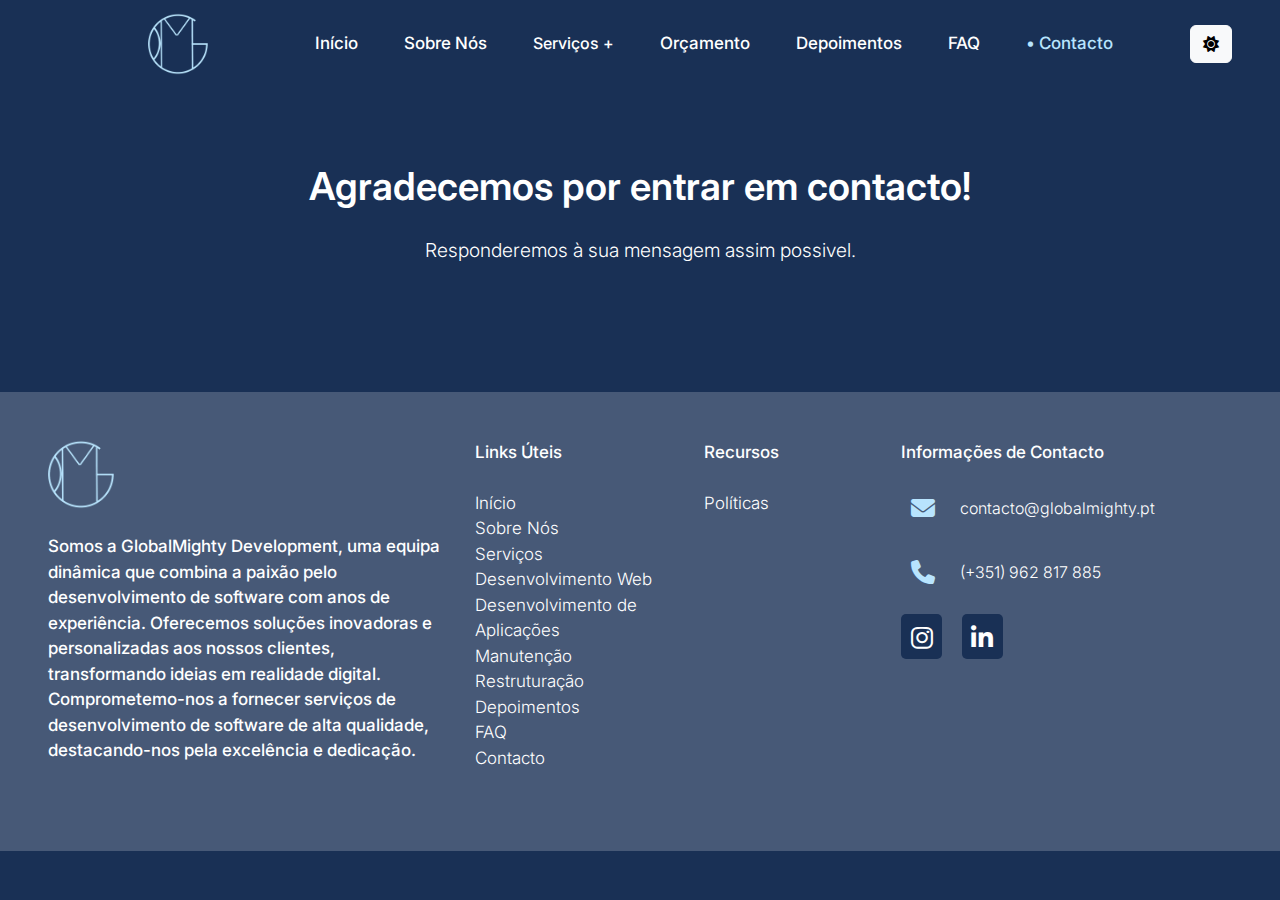
==== commit ce6bcc91: "Formularios de registo e email alterados" ====
--- a/agradecimentos/agradecimento-contacto.html
+++ b/agradecimentos/agradecimento-contacto.html
@@ -164,7 +164,7 @@
                         <div class="item row">
                             <div class="email">
                                 <i class="icon fa-solid fa-envelope"></i><span
-                                    class="texto">globalmighty.development@gmail.com</span>
+                                    class="texto">contacto@globalmighty.pt</span>
                             </div>
                         </div>
                     </div>
